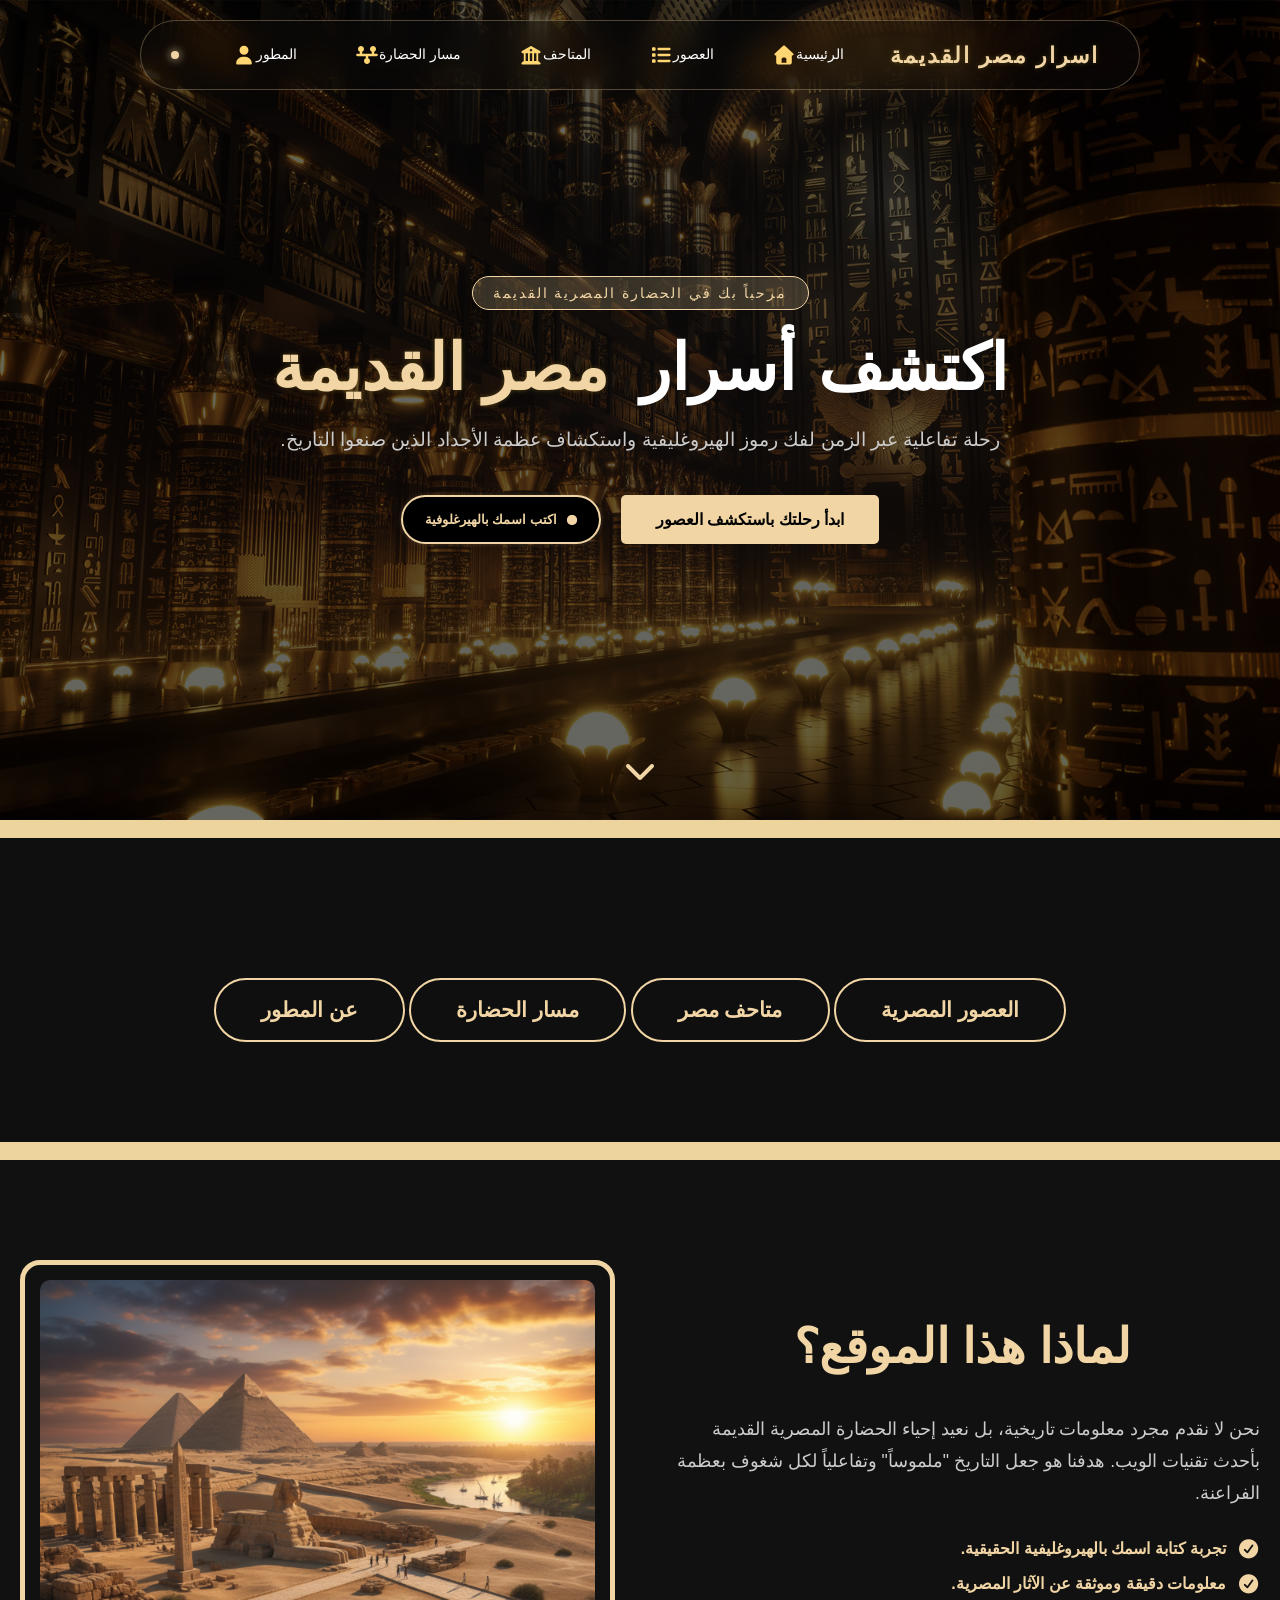
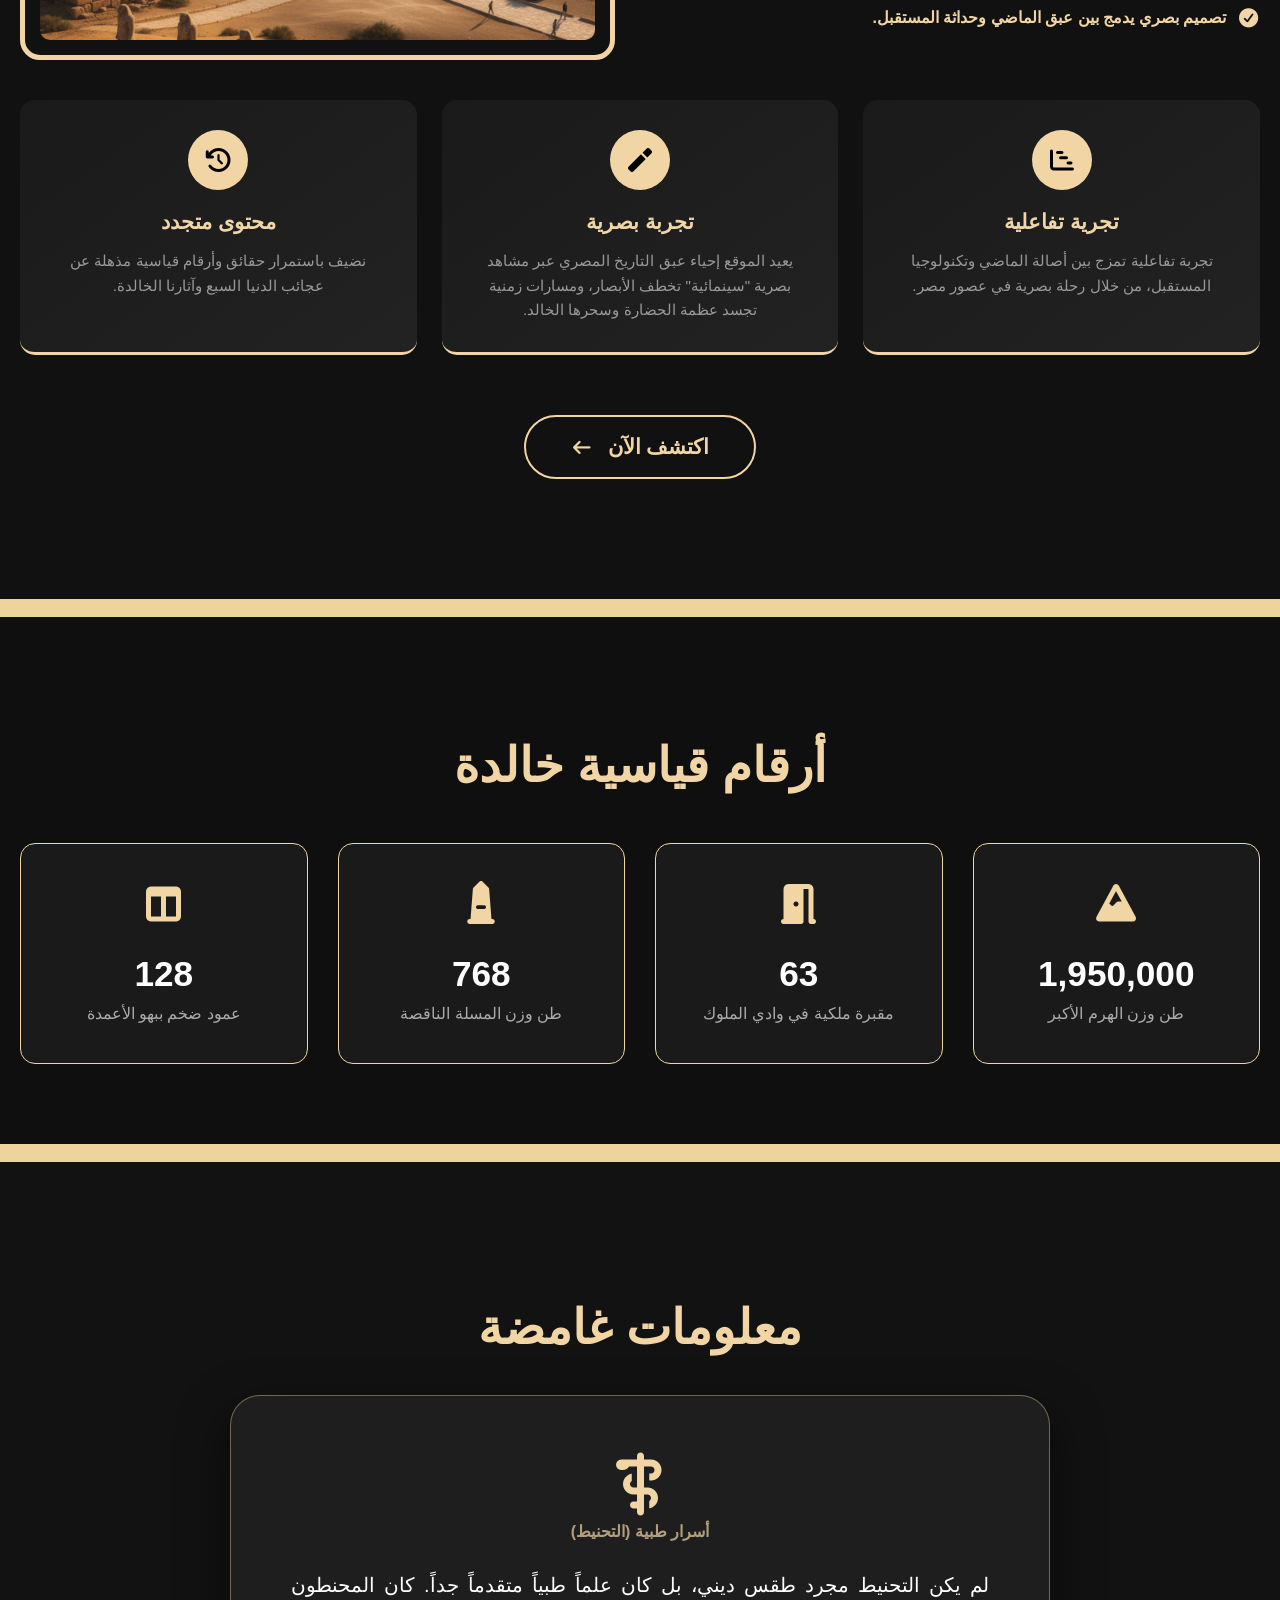
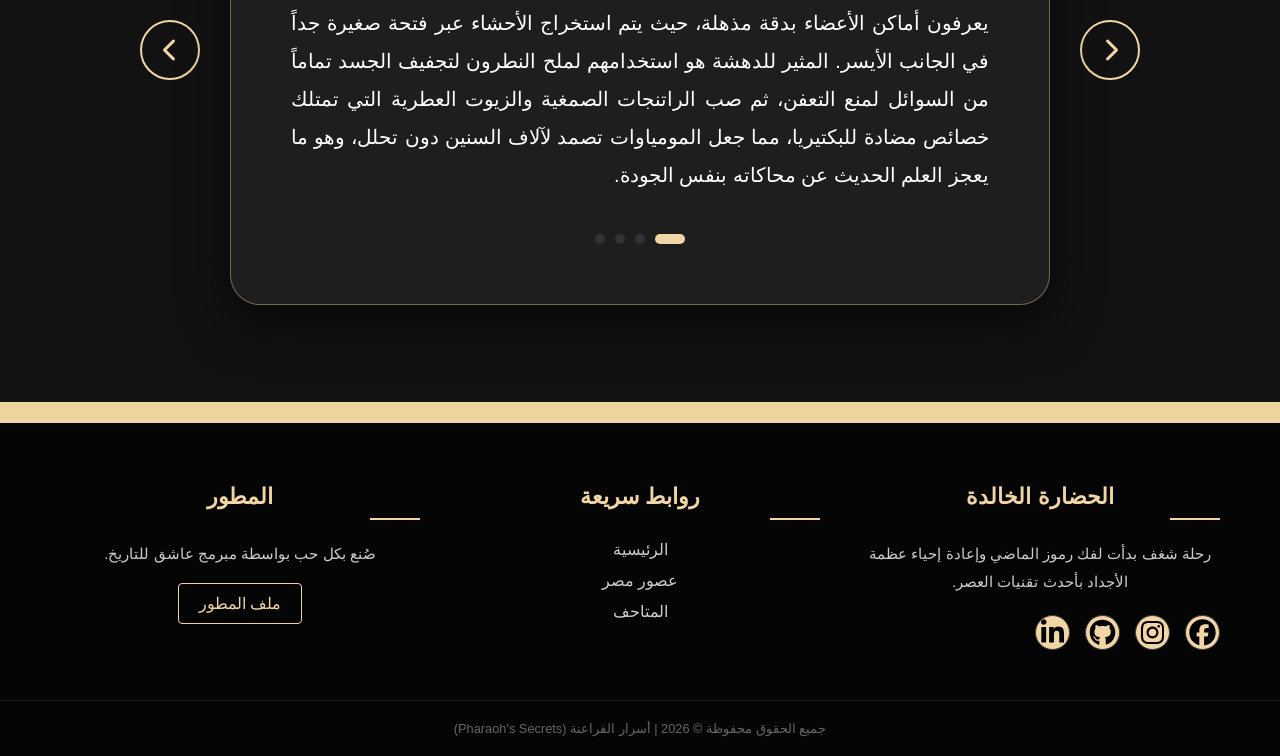
==== index.html @ 1891967b "Rename الرئيسية.html to index.html" ====
<!DOCTYPE html>
<html lang="ar" dir="rtl">

<head>
    <meta charset="UTF-8">
    <meta name="viewport" content="width=device-width, initial-scale=1.0">
    <title>أسرار مصر القديمة - الرئيسية</title>
    <meta property="og:title" content="موقع أسرار مصر القديمة">
    <meta property="og:description" content="رحلة تفاعلية لاستكشاف تاريخ الفراعنة، الملوك، وأسرار اللغة الهيروغليفية.">
    <meta property="og:image" content="https://huzaifawaleed2010-eng.github.io/secrets-of-ancient-egypt/photo/Secrets of Ancient Egypt.png">
    <meta property="og:type" content="website">
    <link rel="icon" type="image/png" href="photo/logo .png">
    <!-- وصف الموقع في نتائج البحث -->
<meta name="description" content="موقع تفاعلي لاستكشاف أسرار مصر القديمة والعصور الفرعونية.">
<!-- الكلمات التي يبحث عنها الناس -->
<meta name="keywords" content="مصر القديمة, فراعنة, تاريخ, آثار, متاحف">
<!-- أيقونة الموقع الصغيرة التي تظهر في التاب -->
<link rel="icon" href="favicon.ico" type="image/x-icon">
    <link rel="stylesheet" href="photo/css/all.min.css">
    <link rel="stylesheet" href="style.css">
    <link rel="stylesheet" href="style2.css">
    <link rel="manifest" href="manifest.json">
</head>

<body>
    <div id="splash-screen">
    <div class="splash-content">
        <h1 class="splash-logo">Secrets Of Ancient Egypt</h1>
        <div class="loader-line"></div>
    </div>
    
</div>
        <nav class="cyber-nav">
            <div class="nav-logo">
                <span class="gold-text">اسرار مصر القديمة</span>
            </div>
            <ul class="nav-links">
                <li><a href="الرئيسية.html" class="nav-item">الرئيسية<img src="icons/house-solid.svg" class="cyber-icon" alt="home"></a></li>
                <li><a href="العصور المصرية.html" class="nav-item">العصور<img src="icons/list-solid-full.svg" class="cyber-icon" alt="list"></a></li>
                <li><a href="متاحف مصر.html" class="nav-item">المتاحف<img src="icons/building-solid.svg" class="cyber-icon" alt="museums"></a></li>
                <li><a href="مسار الحضارة.html" class="nav-item">مسار الحضارة<img src="icons/timeline-solidl.svg" class="cyber-icon" alt="time-line"></a></li>
                <li><a href="عنا.html" class="nav-item">المطور<img src="icons/user-solid.svg" class="cyber-icon" alt="web devoloper"></a></li>
            </ul>
            <div class="nav-status">
                <div class="live-dot"></div>
            </div>
        </nav>

    <!-- <nav class="navbar">
        <div class="logo">أسرار مصر القديمة</div>
        <ul class="nav-links">
            <li><a href="الرئيسية.html" class="nav-links-design">الرئيسية</a></li>
            <li><a href="العصور المصرية.html" class="nav-links-design">العصور المصرية</a></li>
            <li><a href="متاحف مصر.html" class="nav-links-design">متاحف مصر</a></li>
            <li><a href="عنا.html" class="nav-links-design">عن المطور</a></li>
        </ul>
    </nav> -->
    <section class="hero-card">
    <div class="hero-overlay"></div>
    <div class="hero-content">
        <div class="welcome-badge">مرحباً بك في الحضارة المصرية القديمة</div>
        <h1 class="hero-title">اكتشف أسرار <span class="gold-text">مصر القديمة</span></h1>
        <p class="hero-subtitle">
            رحلة تفاعلية عبر الزمن لفك رموز الهيروغليفية واستكشاف عظمة الأجداد الذين صنعوا التاريخ.
        </p>
        <div class="hero-btns">
            <a href="العصور المصرية.html" class="main-btn">ابدأ رحلتك باستكشف العصور</a>
            <a href="الهيروغلوفية.html" class="pharaoh-new-btn">
                <span class="pulse-circle"></span>
                <span class="btn-text">اكتب اسمك بالهيرغلوفية</span>
            </a>
        </div>
        
    </div>
<div class="scroll-down">
    <a href="#about-section">
        <i class="fas fa-chevron-down"></i>
    </a>
</div>
</section>
    <br>
    <section class="achievements-section">
        <div class="cta-container">
            <a href="العصور المصرية.html" class="discover-btn">
                <span>العصور المصرية</span>
            </a>
            <a href="متاحف مصر.html" class="discover-btn">
                <span>متاحف مصر</span>
            </a>
            <a href="مسار الحضارة.html" class="discover-btn">
                <span>مسار الحضارة</span>
            </a>
            <a href="عنا.html" class="discover-btn">
                <span>عن المطور</span>
            </a>
        </div>
        
    </section>
    <br>

<section id="about-section" class="about-section">
    <div class="container flex-about">
        <div class="about-content">
            <h2 class="home-page-title">لماذا هذا الموقع؟</h2>
            <p class="about-text">
                نحن لا نقدم مجرد معلومات تاريخية، بل نعيد إحياء الحضارة المصرية القديمة بأحدث تقنيات الويب. هدفنا هو جعل التاريخ "ملموساً" وتفاعلياً لكل شغوف بعظمة الفراعنة.
            </p>
            
            <ul class="features-list">
                <li><i class="fas fa-check-circle"></i> تجربة كتابة اسمك بالهيروغليفية الحقيقية.</li>
                <li><i class="fas fa-check-circle"></i> معلومات دقيقة وموثقة عن الآثار المصرية.</li>
                <li><i class="fas fa-check-circle"></i> تصميم بصري يدمج بين عبق الماضي وحداثة المستقبل.</li>
            </ul>
        </div>

        <div class="about-image">
            <div class="image-border">
                <img src="photo/gfihl.png" alt="Ancient Egypt Illustration">
            </div>
        </div>
    </div>
    <div class="why-us-grid">
    <div class="why-card">
        <div class="icon-box">
              <i class="fa-solid fa-chart-gantt"></i>
        </div>
        <h3>تجرية تفاعلية</h3>
        <p>تجربة تفاعلية تمزج بين أصالة الماضي وتكنولوجيا المستقبل، من خلال رحلة بصرية في عصور مصر.</p>
    </div>

    <div class="why-card">
        <div class="icon-box">
            <i class="fas fa-magic"></i>
        </div>
        <h3>تجربة بصرية</h3>
        <p>يعيد الموقع إحياء عبق التاريخ المصري عبر مشاهد بصرية "سينمائية" تخطف الأبصار، ومسارات زمنية تجسد عظمة الحضارة وسحرها الخالد.</p>
    </div>

    <div class="why-card">
        <div class="icon-box">
            <i class="fas fa-history"></i>
        </div>
        <h3>محتوى متجدد</h3>
        <p>نضيف باستمرار حقائق وأرقام قياسية مذهلة عن عجائب الدنيا السبع وآثارنا الخالدة.</p>
    </div>
</div>
<div class="cta-container">
    <a href="العصور المصرية.html" class="discover-btn">
        <span>اكتشف الآن</span>
        <i class="fas fa-arrow-left"></i> </a>
</div>

</section>
<br>
    <section class="achievements-section">
    <div class="container">
        <h2 class="home-page-title">أرقام قياسية خالدة</h2>
        
        <div class="achievements-grid">
            <div class="stat-card">
                <i class="fas fa-mountain"></i>
                <h3 class="stat-number">6,000,000</h3>
                <p class="stat-desc">طن وزن الهرم الأكبر</p>
            </div>

            <div class="stat-card">
                <i class="fas fa-door-open"></i>
                <h3 class="stat-number">63</h3>
                <p class="stat-desc">مقبرة ملكية في وادي الملوك</p>
            </div>

            <div class="stat-card">
                <i class="fas fa-monument"></i>
                <h3 class="stat-number">1,200</h3>
                <p class="stat-desc">طن وزن المسلة الناقصة</p>
            </div>

            <div class="stat-card">
                <i class="fas fa-columns"></i>
                <h3 class="stat-number">134</h3>
                <p class="stat-desc">عمود ضخم ببهو الأعمدة</p>
            </div>
        </div>
    </div>
</section>
<br>
<section class="mystery-section">
    <div class="container">
        <h2 class="home-page-title">معلومات غامضة</h2>
        
        <div class="info-carousel">
            <button class="nav-btn prev" onclick="changeSlide(-1)">
        <i class="fas fa-chevron-right"></i>
     </button>
            
            <div class="info-card">
                <div id="info-content" class="fade-in">
                    <div class="info-header">
                        <i id="info-icon" class="fas fa-staff-snake"></i>
                        <h3 id="info-category">طبية</h3>
                    </div>
                    <p id="info-text">
                        جاري تحميل العظمة...
                    </p>
                </div>
                <div class="dots-wrapper" id="dots-wrapper"></div>
            </div>

            <button class="nav-btn next" onclick="changeSlide(1)">
        <i class="fas fa-chevron-left"></i> 
    </button>
        </div>
    </div>
</section>
<br>
<footer class="royal-footer">
    <div class="footer-container">
        <div class="footer-column about">
            <h3 class="gold-title">الحضارة الخالدة</h3>
            <p>رحلة شغف بدأت لفك رموز الماضي وإعادة إحياء عظمة الأجداد بأحدث تقنيات العصر.</p>
            <div class="social-icons">
                <a href="#"><img src="icons/facebook-brands-solid-full.svg" alt="facebook"></a>
                <a href="#"><img src="icons/instagram-brands-solid-full.svg" alt="instegram"></a>
                <a href="#"><img src="icons/github-brands-solid-full.svg" alt="GIT-HUB"></a>
                <a href="#"><img src="icons/linkedin-in-brands-solid-full.svg" alt="linkedIn"></a>
            </div>
        </div>

        <div class="footer-column links">
            <h3 class="gold-title">روابط سريعة</h3>
            <ul>
                <li><a href="الرئيسية.html">الرئيسية</a></li>
                <li><a href="العصور المصرية.html">عصور مصر</a></li>
                <li><a href="متاحف مصر.html">المتاحف</a></li>
            </ul>
        </div>

        <div class="footer-column developer">
            <h3 class="gold-title">المطور</h3>
            <p>صُنع بكل حب بواسطة مبرمج عاشق للتاريخ.</p>
            <a href="عنا.html" class="dev-card-btn">ملف المطور</a>
        </div>
    </div>

    <div class="footer-copyright">
        <p>جميع الحقوق محفوظة &copy; 2026 | أسرار الفراعنة (Pharaoh's Secrets)</p>
    </div>
</footer>  
  <!-- 0000000000000000000000000000000000000 -->

    <script src="file.js"></script>
</body>

</html>
---- style.css ----
/* إعدادات عامة */
* {
    margin: 0;
    padding: 0;
    box-sizing: border-box;
    font-family: 'Segoe UI', Tahoma, Geneva, Verdana, sans-serif;
}

body {
    background-color: #ecd49c;
    color: #333;
    direction: rtl;
}

html, body {
    max-width: 100%;
    overflow-x: hidden; /* يمنع التمرير الجانبي نهائياً */
    margin: 0;
    padding: 0;
}

* {
    box-sizing: border-box; /* يضمن أن الحواف والمسافات لا تزيد من عرض العناصر */
}
/* ---------------- إعدادات الحركات (Keyframes) ---------------- */

/* حركة الظهور من الأسفل */
@keyframes fadeInUp {
    from {
        opacity: 0;
        transform: translateY(40px);
    }

    to {
        opacity: 1;
        transform: translateY(0);
    }
}

/* حركة الطفو المستمرة */
@keyframes float {
    0% {
        transform: translateY(0px);
    }

    50% {
        transform: translateY(-15px);
    }

    100% {
        transform: translateY(0px);
    }
}

/* حركة ظهور البطاقات وتكبيرها */
@keyframes scaleIn {
    from {
        opacity: 0;
        transform: scale(0.9);
    }

    to {
        opacity: 1;
        transform: scale(1);
    }
}

/* ---------------- شريط التنقل ---------------- */
header {
    background-color: #1a1a1a;
    padding: 15px 50px;
    display: flex;
    justify-content: space-between;
    align-items: center;
    box-shadow: 0 2px 10px rgba(0, 0, 0, 0.5);
    /* إضافة ظل خفيف للشريط */
}

header h1 {
    color: #d4af37;
    font-size: 24px;
}

nav ul {
    list-style: none;
    display: flex;
    gap: 20px;
}

nav ul li a {
    color: white;
    text-decoration: none;
    font-size: 16px;
    transition: color 0.3s ease, transform 0.3s ease;
    /* إضافة نعومة للتغير */
    display: inline-block;
}

/* حركة عند تمرير الماوس على الروابط */
nav ul li a:hover {
    color: #d4af37;
    transform: translateY(-3px);
    /* يرتفع الرابط قليلاً */
}

/* ---------------- الصفحة الرئيسية ---------------- */
.hero-section {
    background-image: linear-gradient(rgba(0, 0, 0, 0.6), rgba(0, 0, 0, 0.6)), url('photo/photo-1568322445389-f64ac2515020.jfif');
    background-size: cover;
    background-position: center;
    height: 80vh;
    display: flex;
    justify-content: center;
    align-items: center;
    text-align: center;
}

.hero-section h2 {
    color: #ffffff;
    font-size: 48px;
    text-shadow: 2px 2px 4px rgba(0, 0, 0, 0.5);
    /* تطبيق حركة الظهور هنا */
    animation: fadeInUp 1.5s ease-out;
} 

.center-content {
    text-align: center;
    padding: 50px 20px;
}

.center-content img {
    max-width: 500px;
    border-radius: 10px;
    box-shadow: 0 4px 8px rgba(0, 0, 0, 0.2);
    margin-bottom: 20px;
    /* تطبيق حركة الطفو هنا وتكرارها دائماً (infinite) */
    animation: float 4s ease-in-out infinite;
}

.center-content p {
    font-size: 24px;
    color: #000000;
    font-weight: bold;
    animation: fadeInUp 2s ease-out;
    /* حركة ظهور للنص أيضاً ولكن أبطأ قليلاً */
}

/* ---------------- صفحات العصور (البطاقات) ---------------- */
.era-container {
    padding: 50px;
    padding-top: 120px !important; /* زق المحتوى لتحت عشان يبعد عن الـ Nav */
}

.era-container h2 {
    text-align: center;
    color: #d4af37;
    background-color: #1a1a1a;
    display: inline-block;
    padding: 10px 30px;
    border-radius: 5px;
    margin-bottom: 20px;
    animation: fadeInUp 1s ease-out;
}

.cards-grid {
    display: grid;
    grid-template-columns: repeat(auto-fit, minmax(400px, 1fr));
    gap: 30px;
    margin-top: 30px;
}

.card {
    background: white;
    padding: 10px;
    border-radius: 10px;
    box-shadow: 0 4px 6px rgba(0, 0, 0, 0.1);
    text-align: center;
    /* تجهيز البطاقة لحركة الماوس */
    transition: transform 0.4s ease, box-shadow 0.4s ease;
    /* تطبيق حركة الظهور عند فتح الصفحة */
    animation: scaleIn 0.8s ease-out backwards;
}

/* التأثير عند وضع الماوس على البطاقة */
.card:hover {
    transform: translateY(-10px);
    /* ترتفع البطاقة للأعلى */
    box-shadow: 0 15px 25px rgba(0, 0, 0, 0.24);
    /* يزداد الظل لتوضيح الارتفاع */
}

.card iframe {
    width: 100%;
    height: 400px;
    /* يمكنك تعديل هذا الارتفاع حسب الحاجة */
    border: none;
    border-radius: 5px;
}

/* التحكم في مقاس الصورة/المجسم داخل البطاقة */
.card-media {
    /* يمكنك تغيير هذه الأرقام كما تحب */
    width: 80%;
    /* العرض: سيأخذ 80% من مساحة البطاقة الداخلي */
    height: 300px;
    /* الارتفاع: يمكنك زيادته أو تقليله */

    /* لجعل الصورة في المنتصف */
    display: block;
    margin: 10px auto;

    /* أهم خاصية: تجعل الصورة تحافظ على أبعادها ولا تظهر ممطوطة */
    object-fit: cover;

    border-radius: 8px;
    /* حواف ناعمة للصورة */
    border: 2px solid #d4af37;
    /* إطار ذهبي رقيق حول الصورة */
}

/* تنسيق الكارد العريض في أسفل الصفحة */
.footer-card {
    width: 100%;
    /* عرض الصفحة بالكامل */
    background-color: #1a1a1a;
    /* لون أسود فخم */
    color: #d4af37;
    /* لون ذهبي للنصوص */
    padding: 40px 20px;
    margin-top: 50px;
    /* مسافة عن محتوى الصفحة */
    text-align: center;
    border-top: 3px solid #d4af37;
    /* إطار ذهبي علوي للفخامة */
}

.footer-content h3 {
    margin-bottom: 15px;
    font-size: 28px;
}

.footer-content p {
    color: #ffffff;
    margin-bottom: 10px;
    font-size: 16px;
}

.about-link {
    display: inline-block;
    margin-top: 20px;
    color: #d4af37;
    text-decoration: none;
    border: 1px solid #d4af37;
    padding: 8px 20px;
    border-radius: 5px;
    transition: 0.3s;
}

.about-link:hover {
    background-color: #d4af37;
    color: #1a1a1a;
}


/* 00000000000000000000000000000 */

.main-card {
    background: #f9f9f9;
    /* لون فاتح جداً ومريح */
    margin: 40px auto;
    max-width: 500px;
    border-radius: 15px;
    overflow: hidden;
    /* ليجعل الصور متناسقة مع حواف البلوك */
    box-shadow: 0 4px 10px rgba(0, 0, 0, 0.205);
}

.banner-img {
    width: 100%;
    height: 400px;
    /* ارتفاع ثابت للبانر */
    object-fit: cover;
    /* لضمان عدم تشوه الصور */
}

.text-box {
    padding: 30px;
    text-align: center;
}

/* إضافة أنيماشن خفيف جداً للبلوكات */
.main-card {
    transition: transform 0.3s;
}

.main-card:hover {
    transform: scale(1.01);
    /* حركة بسيطة جداً عند مرور الماوس */
}


/* 00000000000000000000000000000000 */

/* --- Navbar Styling --- */
.navbar {
    display: flex;
    justify-content: space-between;
    align-items: center;
    padding: 20px 50px;
    background-color: #1a1a1a;
    /* أسود فخم */
    border-bottom: 3px solid #d4af37;
    /* إطار ذهبي */
    position: sticky;
    top: 0;
    z-index: 1000;
}

.logo {
    color: #d4af37;
    font-size: 28px;
    font-weight: bold;
    letter-spacing: 2px;
}

.nav-links {
    list-style: none;
    display: flex;
    gap: 40px;
}

.nav-links a {
    color: white;
    text-decoration: none;
    font-size: 14px;
    transition: 0.3s;
    font-weight: 500;
}

.nav-links a:hover {
    color: #d4af37;
}

/* تنسيق بسيط جداً للموبايل */
@media (max-width: 600px) {
    .navbar {
        padding: 15px 20px;
    }

    .nav-links {
        gap: 15px;
    }
}

/* 00000000000000000000000000000000000 */

.why-us h2 {
    font-size: 40px;
    color: #1a1a1a;
    text-align: center;
    position: relative;
    padding-bottom: 20px;
    animation: float 4s ease-in-out infinite;

}

/* خط ذهبي تحت العنوان */
.why-us h2::after {
    content: "";
    display: block;
    width: 100px;
    height: 4px;
    background: #d4af37;
    /* اللون الذهبي */
    margin: 10px auto;
    border-radius: 2px;
}

/* 0000000000000000000000000 */

.support-section {
    padding: 80px 20px;
    /* بدلاً من اللون الأسود السادة، نستخدم تدرجاً غامقاً */
    background: linear-gradient(135deg, #2c2c2c, #1a1a1a);
    text-align: center;
    margin: 50px 20px;
    /* نجعله "بلوك" منفصل بمسافات من الجوانب */
    border-radius: 30px;
    /* زوايا دائرية لتمييزه عن الفوتر */
    border: 1px solid #d4af37;
    /* إطار ذهبي رقيق */
}

/* نجعل النص يبرز أكثر */
.support-section h2 {
    color: #fff;
    /* العنوان باللون الأبيض */
    margin-bottom: 20px;
}

.support-section span {
    color: #d4af37;
    /* تمييز كلمة "رحلتي" بالذهبي */
}

.support-btn {
    padding: 15px 40px;
    background: transparent;
    border: 2px solid #d4af37;
    color: #d4af37;
    font-size: 18px;
    border-radius: 50px;
    transition: 0.4s;
    cursor: pointer;
    box-shadow: 0 0 10px rgba(212, 175, 55, 0.3);
}

.support-btn:hover {
    background: #d4af37;
    color: #1a1a1a;
    box-shadow: 0 0 25px rgba(212, 175, 55, 0.6);
    /* تأثير التوهج */
    transform: scale(1.05);
    /* تكبير بسيط عند التفاعل */
}


/* 0000000000000000000000000000000000000000 */

.welcome-card {
    background: rgba(255, 255, 255, 0.1);
    /* تأثير زجاجي شفاف */
    background-color: #ffffff;
    border: 1px solid rgba(214, 175, 55, 0.3);
    /* إطار ذهبي خفيف جداً */
    padding: 30px;
    border-radius: 20px;
    width: 90%;
    max-width: 800px;
    text-align: center;
    color: white;
    box-shadow: 0 15px 35px rgba(0, 0, 0, 0.5);
    margin: 20px auto;
    /* لتكون في المنتصف */
    animation: fadeInUp 1.5s ease;
    /* حركة ظهور من الأسفل */
    animation: float 4s ease-in-out infinite;

}

.welcome-tag {
    background: #d4af37;
    color: #1a1a1a;
    padding: 10px 25px;
    border-radius: 50px;
    font-size: 18px;
    font-weight: bold;
    text-transform: uppercase;
}

.welcome-card h1 {
    margin: 20px 0 10px;
    color: #000000;
    font-size: 32px;
}

.welcome-card p {
    font-size: 16px;
    line-height: 1.6;
    color: #000000;
}

.card-icons {
    margin-top: 20px;
    font-size: 24px;
    display: flex;
    justify-content: center;
    gap: 20px;
}

/* حركة الظهور الناعمة */
@keyframes fadeInUp {
    from {
        opacity: 0;
        transform: translateY(30px);
    }

    to {
        opacity: 1;
        transform: translateY(0);
    }
}

/* 000000000000000000000000 */

.royal-highlight {
    font-family: 'Amiri', serif;
    /* التأكد من استخدام خط فخم */
    text-align: center;
    background: rgba(26, 26, 26, 0.6);
    /* خلفية داكنة خفيفة لتمييز النص */
    padding: 40px 20px;
    margin: 50px auto;
    max-width: 850px;
    border-radius: 20px;
    /* الإطار من التصميم الأول */
    border-left: 4px solid #d4af37;
    border-right: 4px solid #d4af37;
    box-shadow: 0 10px 30px rgba(0, 0, 0, 0.3);
    position: relative;
    animation: float 4s ease-in-out infinite;

}

.royal-highlight p {
    color: #ffffff;
    font-size: 26px;
    line-height: 1.8;
    margin: 0;
}

/* تلوين الكلمات المهمة من التصميم الثالث */
.gold-text {
    color: #d4af37;
    font-weight: bold;
    text-shadow: 0 0 5px rgba(212, 175, 55, 0.3);
}

/* إضافة لمسة ديكور علوية بسيطة */
.royal-highlight::before {
    content: "☥";
    /* رمز مفتاح الحياة */
    color: rgba(212, 175, 55, 0.4);
    font-size: 30px;
    position: absolute;
    top: -20px;
    left: 50%;
    transform: translateX(-50%);
    background: #1a1a1a;
    padding: 0 15px;
}



/* 111111111111111111111111111111111111 */

.era-bannar {
    display: flex;
    justify-content: center; /* توسيط أفقي */
    align-items: center;     /* توسيط رأسي */
    height: 100vh;           /* ارتفاع الشاشة بالكامل */
}

.animated-title {
    font-size: 3rem;
    color: #000000;          /* اللون الذهبي المميز */
    text-align: center;
    
    /* ربط الأنيميشن */
    animation: fadeInScale 2s ease-out forwards;
}

/* تفاصيل الأنيميشن */
@keyframes fadeInScale {
    0% {
        opacity: 0;
        transform: scale(0.5); /* يبدأ صغير جداً */
    }
    100% {
        opacity: 1;
        transform: scale(1);   /* يستقر بحجمه الطبيعي */
    }
}


/* test */


.era-card {
    background: #1a1a1a;
    border: 1px solid #d4af37;
    border-radius: 15px;
    overflow: hidden;
    display: flex;
    flex-direction: column; /* يرتب العناصر فوق بعضها (صورة ثم نص ثم زر) */
    align-items: center;    /* توسيط العناصر أفقياً */
    padding-bottom: 20px;   /* مسافة أسفل الزر */
    transition: 0.3s;
}

.era-card img {
    width: 100%;
    height: 400px;
    object-fit: cover;
}

.era-card h3 {
    color: #d4af37;
    margin: 15px 0 10px;
}

.era-card p {
    color: #ccc;
    padding: 0 15px;       /* مسافة على الجوانب عشان الكلام ما يلزقش في الحواف */
    text-align: center;
    font-size: 0.95rem;
    line-height: 1.6;
    flex-grow: 1;          /* يضمن أن الكلام يأخذ المساحة المتاحة بالتساوي */
}

.btn-more {
    display: inline-block;
    padding: 10px 20px;
    margin-top: 15px;
    background-color: #d4af37; /* اللون الذهبي */
    color: #1a1a1a;
    text-decoration: none;
    border-radius: 5px;
    font-weight: bold;
    
    /* إضافة الأنيميشن هنا */
    animation: pulse-gold 2s infinite; 
}

/* تعريف شكل الوميض */
@keyframes pulse-gold {
    0% {
        box-shadow: 0 0 0 0 rgba(212, 175, 55, 0.7);
    }
    70% {
        box-shadow: 0 0 0 10px rgba(212, 175, 55, 0); /* الوميض بيتسع ويختفي */
    }
    100% {
        box-shadow: 0 0 0 0 rgba(212, 175, 55, 0);
    }
}
.btn-more:hover {
    animation: none; /* يوقف الوميض */
    background-color: #fff; /* يغير اللون لابيض مثلاً */
    transform: scale(1.05); /* تكبير بسيط */
}


/* new test */
/* الحالة الطبيعية للكارد */
.era-card {
    background: #1a1a1a;
    border: 1px solid #333; /* حدود هادئة في البداية */
    border-radius: 15px;
    overflow: hidden;
    transition: all 0.4s ease; /* سرعة الحركة لتكون ناعمة */
    cursor: pointer;
}

/* حركة الوقوف على الكارد (Hover) */
.era-card:hover {
    transform: translateY(-15px); /* يرفع الكارد للأعلى */
    border-color: #d4af37;        /* يغير لون الحدود للذهبي */
    box-shadow: 0 10px 30px rgba(212, 175, 55, 0.3); /* ظل ذهبي ناعم */
}

/* حركة إضافية للصورة داخل الكارد عند الوقوف عليه */
.era-card:hover img {
    transform: scale(1.1); /* زووم بسيط للصورة */
    filter: brightness(1.1); /* زيادة إضاءة الصورة قليلاً */
}

.era-card img {
    transition: transform 0.5s ease; /* نعومة حركة الصورة */
    width: 100%;
    height: 400px;
    object-fit: cover;
}

.video-teket {
        background: #1a1a1a;
    border: 1px solid #333; /* حدود هادئة في البداية */
    border-radius: 15px;
    overflow: hidden;
    transition: all 0.4s ease; /* سرعة الحركة لتكون ناعمة */
    cursor: pointer;
}

.video-teket:hover {
    transform: translateY(-15px); /* يرفع الكارد للأعلى */
    border-color: #d4af37;        /* يغير لون الحدود للذهبي */
    box-shadow: 0 10px 30px rgba(212, 175, 55, 0.3); /* ظل ذهبي ناعم */
}

.video-a:hover video {
    transform: scale(1.1); /* زووم بسيط للفيديو */
    filter: brightness(1.1); /* زيادة إضاءة الفيديو قليلاً */
}

.video-a video {
    transition: transform 0.5s ease; /* نعومة حركة الفيديو */
    width: 100%;
    height: 400px;
    object-fit: cover;
}

.video-container {
    width: 100%;
    height: 400px; /* نفس ارتفاع الصور اللي عملناه قبل كدة */
    overflow: hidden;
    background: #000;
}

.video-container video {
    width: 100%;
    height: 400; /* ممكن نعدل الارتفاع حسب الحاجة */
    object-fit: cover; /* عشان الفيديو يملا المساحة بالظبط زي الصورة */
}

/* تأثير إضافي لكارد الفيديو */
.video-card:hover {
    border-color: #ff4500; /* ممكن نغير لون الوميض هنا للبرتقالي عشان يرمز للفيديو */
    box-shadow: 0 10px 30px rgba(255, 69, 0, 0.3);
}

.chat-icon {
    position: fixed;
    bottom: 30px;
    right:  30px; /* عكس زرار الرجوع */
    width: 60px;
    height: 60px;
    background: #d4af37;
    border-radius: 50%;
    display: flex;
    justify-content: center;
    align-items: center;
    cursor: pointer;
    box-shadow: 0 5px 15px rgba(0,0,0,0.3);
    z-index: 1000;
    transition: 0.3s;
}

.chat-icon:hover {
    transform: scale(1.1);
}

.tooltip {
    position: absolute;
    top: -40px;
    background: #1a1a1a;
    color: #fff;
    padding: 5px 10px;
    border-radius: 5px;
    font-size: 12px;
    display: none;
}

.chat-icon:hover .tooltip {
    display: block;
}

/* إعدادات الصفحة الأساسية */
.cyber-page {
    margin: 0;
    padding: 0;
    background-color: #080808; /* أسود فحم */
    font-family: 'Segoe UI', Tahoma, Geneva, Verdana, sans-serif;
    color: #fff;
    display: flex;
    align-items: center;
    justify-content: center;
    min-height: 78vh;
    overflow-x: hidden;
}

.developer-container {
    display: flex;
    flex-direction: row-reverse; /* الصورة يمين والكلام شمال */
    align-items: center;
    gap: 60px;
    max-width: 1000px;
    padding: 40px;
    flex-wrap: wrap; /* عشان الموبايل */
}

/* ستايل الصورة والـ Glow */
.dev-image-side {
    position: relative;
    flex: 1;
    min-width: 300px;
}

.image-wrapper {
    position: relative;
    width: 300px;
    height: 400px;
    margin: 0 auto;
    z-index: 2;
}

.image-wrapper img {
    width: 100%;
    height: 100%;
    object-fit: cover;
    border-radius: 20px;
    border: 1px solid rgba(241, 213, 165, 0.3);
}

.glow-effect {
    position: absolute;
    top: 50%;
    left: 50%;
    transform: translate(-50%, -50%);
    width: 110%;
    height: 110%;
    background: radial-gradient(circle, rgba(241, 213, 165, 0.2) 0%, transparent 70%);
    z-index: -1;
    filter: blur(20px);
}

/* ستايل المعلومات */
.dev-info-side {
    flex: 1.5;
    min-width: 300px;
}

.badge {
    background: rgba(241, 213, 165, 0.1);
    color: #f1d5a5;
    padding: 5px 15px;
    border-radius: 50px;
    font-size: 0.8rem;
    border: 1px solid #f1d5a5;
}

.main-name {
    font-size: 3.5rem;
    margin: 20px 0;
}

.gold-gradient {
    color: #f1d5a5;
    background: linear-gradient(to bottom, #f1d5a5, #8a6e3d);
    -webkit-background-clip: text;
    background-clip: text;
    -webkit-text-fill-color: transparent;
}

.description {
    color: #aaa;
    line-height: 1.8;
    font-size: 1.1rem;
    margin-bottom: 30px;
}

/* المربعات الصغيرة (Stats) */
.stats-row {
    display: flex;
    gap: 30px;
    margin-bottom: 40px;
}

.stat-box {
    display: flex;
    flex-direction: column;
}

.stat-box .number {
    font-size: 1.8rem;
    font-weight: bold;
    color: #f1d5a5;
}

.stat-box .label {
    color: #666;
    font-size: 0.9rem;
}

/* الأزرار والأكشن */
.actions {
    display: flex;
    align-items: center;
    gap: 30px;
}

.btn-primary {
    background: #f1d5a5;
    color: #000;
    padding: 12px 30px;
    border-radius: 10px;
    text-decoration: none;
    font-weight: bold;
    transition: 0.3s;
}

.btn-primary:hover {
    transform: translateY(-5px);
    box-shadow: 0 10px 20px rgba(241, 213, 165, 0.2);
}

.social-links {
    display: flex;
    gap: 20px;
    margin-top: 10px;
}

.social-links a {
    color: #f1d5a5;
    font-size: 1.5rem;
    transition: 0.3s;
}

.social-links a:hover {
    color: #fff;
    transform: scale(1.2);
}

/* استجابة الموبايل */
@media (max-width: 768px) {
    .developer-container { text-align: center; justify-content: center; }
    .stats-row { justify-content: center; }
    .actions { flex-direction: column; }
    .main-name { font-size: 2.5rem; }
}

/* 1. تأثير الـ LED الذهبي حول إطار الصورة */
.profile-frame {
    position: relative;
    border: 2px solid #f1d5a5;
    box-shadow: 0 0 15px rgba(241, 213, 165, 0.3); /* نور خفيف ثابت */
    animation: gold-pulse 3s infinite alternate; /* أنيميشن النبض */
}

@keyframes gold-pulse {
    0% {
        box-shadow: 0 0 10px rgba(241, 213, 165, 0.2);
        border-color: #8a6e3d;
    }
    100% {
        box-shadow: 0 0 30px rgba(241, 213, 165, 0.6), 0 0 10px #f1d5a5;
        border-color: #f1d5a5;
    }
}

/* 2. أنيميشن ظهور الكلام بنعومة من تحت لفوق */
.dev-info-side {
    animation: fadeInUp 1s ease-out forwards;
}

@keyframes fadeInUp {
    from {
        opacity: 0;
        transform: translateY(30px);
    }
    to {
        opacity: 1;
        transform: translateY(0);
    }
}

/* 3. تأثير "اللمعة" الذهبية اللي بتعدي على النص (Shine Effect) */
.gold-gradient {
    position: relative;
    display: inline-block;
    background: linear-gradient(90deg, #f1d5a5, #fff, #f1d5a5);
    background-size: 200%;
    -webkit-background-clip: text;
    background-clip: text;
    -webkit-text-fill-color: transparent;
    animation: shine 4s linear infinite;
}

@keyframes shine {
    to {
        background-position: 200% center;
    }
}

/* 4. أنيميشن للأيقونات لما تقف عليها بالماوس */
.pill:hover {
    box-shadow: 0 0 20px #f1d5a5;
    transform: scale(1.1) translateY(-5px) !important;
}

.image-wrapper {
    position: relative;
    width: 300px; /* صغرنا العرض شوية عشان الليد يبان براها */
    height: 400px;
    margin: 0 auto;
    display: flex;
    align-items: center;
    justify-content: center;
}

.image-wrapper img {
    width: 100%;
    height: 100%;
    object-fit: cover;
    border-radius: 20px;
    border: 1px solid #f1d5a5; /* برواز دهبي صريح */
    position: relative;
    z-index: 5; /* الصورة فوق خالص */
}
.image-wrapper {
    border: 2px solid #f1d5a5;
    padding: 15px;
    border-radius: 20px;
    position: relative;
    transition: transform 0.5s ease;
}

.image-wrapper:hover {
    transform: rotate(-2deg) scale(1.05);
}

.image-wrapper img {
    max-width: 100%;
    border-radius: 10px;
    display: block;
}


/* الليد (الوهج الذهبي) */
/* الليد الذهبي الثابت (بعد نبضة واحدة) */
.glow-effect {
    position: absolute;
    top: 50%;
    left: 50%;
    transform: translate(-50%, -50%);
    width: 150%; /* أكبر من الصورة قليلاً ليظهر من الجوانب */
    height: 165%;
    background: radial-gradient(circle, #f1d5a5cc 0%, transparent 70%); /* لون ذهبي مركز */
    z-index: 1; /* خلف الصورة */
    filter: blur(25px); /* هالة ناعمة وقوية */
    border-radius: 30px;
    
    /* الأنيميشن السحري: يشتغل مرة واحدة ويقف على الحالة الأخيرة */
    opacity: 0; /* يبدأ مخفي */
    animation: led-fade-in 1.5s ease-out forwards; 
}

/* أنيميشن الظهور التدريجي (مرة واحدة) */
@keyframes led-fade-in {
    from {
        opacity: 0;
        filter: blur(15px);
        transform: translate(-50%, -50%) scale(0.9);
    }
    to {
        opacity: 1; /* يثبت منور */
        filter: blur(25px);
        transform: translate(-50%, -50%) scale(1);
    }
}

/* حاوية الزرار عشان نضمن إنه في النص تحت */
.back-to-home-wrapper {
    width: 100%;
    display: flex;
    justify-content: center;
    padding: 50px 0;
    margin-top: 30px;
}

.cyber-btn {
    position: relative;
    padding: 15px 35px;
    background: transparent;
    color: #f1d5a5;
    text-decoration: none;
    font-weight: bold;
    border: 1px solid #f1d5a5;
    border-radius: 50px;
    display: flex;
    align-items: center;
    gap: 15px;
    overflow: hidden;
    transition: all 0.4s ease;
    font-size: 1.1rem;
    box-shadow: 0 0 10px rgba(241, 213, 165, 0.1);
}

/* الأيقونة وحركتها */
.cyber-btn i {
    font-size: 1.2rem;
    transition: 0.4s;
}

/* تأثير الـ Hover (لما الماوس يجي عليه) */
.cyber-btn:hover {
    color: #000;
    background: #f1d5a5;
    transform: translateY(-5px);
    box-shadow: 0 10px 30px rgba(241, 213, 165, 0.4);
}

.cyber-btn:hover i {
    transform: scale(1.2) rotate(-10deg);
}

/* أنيميشن اللمعة اللي بتجري على الزرار (Shine) */
.cyber-btn::before {
    content: '';
    position: absolute;
    top: 0;
    left: -100%;
    width: 100%;
    height: 100%;
    background: linear-gradient(90deg, transparent, rgba(255,255,255,0.2), transparent);
    transition: 0.5s;
}

.cyber-btn:hover::before {
    left: 100%;
}

/* ليد (Glow) خفيف تحت الزرار */
.btn-glow {
    position: absolute;
    width: 100%;
    height: 100%;
    background: #f1d5a5;
    filter: blur(20px);
    opacity: 0;
    transition: 0.4s;
    z-index: -1;
}

.cyber-btn:hover .btn-glow {
    opacity: 0.3;
}

.cyber-page-home-btn {
    margin: 0;
    padding: 0;
    background-color: #080808; /* أسود فحم */
    font-family: 'Segoe UI', Tahoma, Geneva, Verdana, sans-serif;
    color: #fff;
    display: flex;
    align-items: center;
    justify-content: center;
    min-height: 10vh;
    overflow-x: hidden;
}

/* حاوية الزر لضمان التوسط */
.view-more-container {
    display: flex;
    justify-content: center;
    align-items: center;
    padding: 60px 0; /* مسافة من الأعلى والأسفل */
    width: 100%;
}

/* تصميم الزر (الحالة العادية: أسود) */
.view-more-btn {
    position: relative;
    background: #3d3d3d; /* خلفية سوداء */
    color: #f1d5a5;      /* نص ذهبي */
    border: 1px solid #242322; /* برواز ذهبي */
    padding: 15px 45px;
    font-size: 1.1rem;
    font-weight: 600;
    border-radius: 50px;
    cursor: pointer;
    overflow: hidden;
    transition: all 0.4s ease-in-out;
    display: flex;
    align-items: center;
    gap: 12px;
    box-shadow: 0 5px 15px rgba(0, 0, 0, 0.3);
}

/* تأثير السهم */
.view-more-btn i {
    transition: transform 0.3s;
}

/* تأثير عند الوقوف بالماوس (يقلب أصفر/ذهبي) */
.view-more-btn:hover {
    background: #161616; /* الخلفية تقلب ذهبي */
    color: #f1d5a5;      /* النص يقلب أسود */
    box-shadow: 0 0 30px rgba(241, 213, 165, 0.5); /* توهج ذهبي */
    transform: translateY(-5px);
}

.view-more-btn:hover i {
    transform: translateY(4px); /* السهم يتحرك لتحت */
}

/* تنسيق الأيقونات الجديدة */
.cyber-icon {
    width: 24px;       /* حجم مناسب للأيقونة */
    height: 24px;
    object-fit: contain;
    vertical-align: middle; /* عشان تيجي في نص السطر مع الكلام */
    margin-left: 8px;      /* مسافة بينها وبين الكلام (لأن الموقع RTL) */
    transition: transform 0.3s ease;
}

/* تأثير عند الوقوف بالماوس على الزرار */
.view-more-btn:hover .cyber-icon {
    transform: scale(1.2); /* الأيقونة تكبر شوية لما تقف عليها */
}
.cyber-icon {
    filter: invert(85%) sepia(20%) saturate(1000%) hue-rotate(350deg);
}
/* تنسيق الأيقونة الذهبية في الحالة العادية (زي الصورة 1) */
.gold-svg {
    width: 35px; /* حجم مناسب للأيقونة */
    height: 35px;
    border-radius: 50%; /* عشان نخلي الخلفية دايرة */
    background-color: transparent; /* خلفية شفافة في البداية */
    border: 1px solid rgba(241, 213, 165, 0.3); /* إطار ذهبي خفيف جداً (اختياري) */
    
    /* أنيميشن ناعم جداً عند الـ Hover */
    transition: all 0.4s ease;
    
    /* عشان نضمن إن الأيقونة نفسها لونها ذهبي أصلاً */
    /* لو الصورة أسود، استخدم الفلتر ده عشان تخليها ذهبي: */
    /* filter: sepia(1) saturate(5) hue-rotate(10deg); */
}

/* التأثير السحري عند الوقوف بالماوس (Hover) (زي الصورة 2) */
.social-link:hover .gold-svg {
    transform: translateY(-5px); /* تطلع لفوق شوية */
    
    /* 1. نخلي خلفية الدايرة بيضاء/ذهبي فاتح */
    background-color: #f1d5a5; /* نفس درجة اللون الذهبي بتاعك */
    
    /* 2. السحر هنا: نقلب لون علامة الشركة (الحرف) للأسود */
    filter: invert(100%); 
    
    /* 3. إضافة توهج (Glow) حول الدايرة */
    box-shadow: 0 0 15px rgba(241, 213, 165, 0.6); 
}
/* حاوية الأيقونات */
.social-icons-container {
    display: flex;
    gap: 20px;
    justify-content: center;
    padding: 20px;
}

/* تنسيق الأيقونة السوشيال (SVG) */
.social-svg {
    width: 30px;
    height: 30px;
    filter: invert(100%) brightness(100%); /* عشان تبقى بيضاء */
    transition: all 0.4s cubic-bezier(0.175, 0.885, 0.32, 1.275);
}

/* الأنيميشن لما تقف عليها بالماوس */
.social-link:hover .social-svg {
    transform: translateY(-10px) scale(1.2); /* تطلع لفوق وتكبر */
    filter: invert(100%) brightness(150%) drop-shadow(0 0 10px #f1d5a5); /* توهج ذهبي خفيف حول الأبيض */
}

/* أنيميشن الدوران البسيط (اختياري) */
.social-link:active .social-svg {
    transform: rotate(360deg) scale(0.9); /* تلف لما تضغط عليها */
}
/* الزرار بالكامل */
.pharaoh-new-btn {
    display: inline-flex;
    align-items: center;
    justify-content: center;
    gap: 10px;
    padding: 10px 22px;
    background-color: #000000;
    color: #f1d5a5 !important; /* نضمن اللون الذهبي */
    text-decoration: none !important;
    font-family: 'Arial', sans-serif;
    font-weight: 900;
    font-size: 13px;
    border: 2px solid #f1d5a5;
    border-radius: 30px;
    position: relative;
    transition: all 0.3s ease-in-out;
    box-shadow: 0 0 5px rgba(241, 213, 165, 0.2);
    z-index: 999; /* عشان يظهر فوق أي حاجة */
}

/* الدائرة النابضة */
.pulse-circle {
    width: 10px;
    height: 10px;
    background-color: #f1d5a5;
    border-radius: 50%;
    position: relative;
}

/* تأثير النبض المحيط بالدائرة */
.pulse-circle::after {
    content: '';
    position: absolute;
    width: 100%;
    height: 100%;
    top: 0;
    left: 0;
    background-color: #f1d5a5;
    border-radius: 50%;
    z-index: -1;
    animation: pharaoh-pulse-animation 1.8s infinite ease-out;
}

@keyframes pharaoh-pulse-animation {
    0% {
        transform: scale(1);
        opacity: 1;
    }
    100% {
        transform: scale(3.5);
        opacity: 0;
    }
}

/* تأثير الـ Hover */
.pharaoh-new-btn:hover {
    background-color: #f1d5a5;
    color: #000000 !important;
    box-shadow: 0 0 20px rgba(241, 213, 165, 0.8);
    transform: translateY(-2px);
}
/* تصميم الشاشة الكاملة */
#splash-screen {
    position: fixed;
    top: 0;
    left: 0;
    width: 100%;
    height: 100vh;
    background-color: #050505;
    display: flex;
    justify-content: center;
    align-items: center;
    z-index: 10000; /* أعلى حاجة في الموقع */
    transition: opacity 0.8s ease, visibility 0.8s;
}

/* اللوجو وتأثير الظهور */
.splash-logo {
    color: #f1d5a5;
    font-size: 3rem;
    letter-spacing: 10px;
    animation: fadePulse 2s infinite alternate;
}

.splash-logo span {
    color: #fff;
}

/* خط التحميل اللي تحت الكلمة */
.loader-line {
    width: 100%;
    height: 2px;
    background: linear-gradient(to right, transparent, #f1d5a5, transparent);
    margin-top: 10px;
    position: relative;
    overflow: hidden;
}

.loader-line::after {
    content: '';
    position: absolute;
    left: -100%;
    width: 100%;
    height: 100%;
    background: #fff;
    animation: loading 1.5s infinite;
}

@keyframes fadePulse {
    from { opacity: 0.3; transform: scale(0.95); }
    to { opacity: 1; transform: scale(1); }
}

@keyframes loading {
    100% { left: 100%; }
}

/* كلاس الإخفاء اللي هنضيفه بالـ JS */
.hide-splash {
    opacity: 0;
    visibility: hidden;
}
/* في الشاشات الكبيرة (الكمبيوتر) الاختيارات موجودة */
.nav-links {
    display: flex; 
}

/* ---------------------------------- */
/* السحر كله هنا: الموبايل (أقل من 768px) */
/* ---------------------------------- */
@media screen and (max-width: 768px) {
    
    .nav-links {
        display: none !important; /* اختفاء نهائي وقطعي */
    }

    /* لما نضغط على الهامبرجر والـ JS يضيف كلاس active، تظهر القائمة */
    .nav-links.active {
        display: flex !important; 
        position: fixed;
        top: 0;
        right: 0;
        width: 100%;
        height: 100vh;
        background: rgba(0, 0, 0, 0.95); /* خلفية سودة تغطي الشاشة */
        flex-direction: column;
        justify-content: center;
        align-items: center;
        z-index: 5000;
    }

    /* نكبر الخط شوية في الموبايل عشان يبقى واضح */
    .nav-links li {
        margin: 20px 0;
    }
    
    .nav-links li a {
        font-size: 24px;
    }
}
---- style2.css ----
.back-floating-btn {
    position: left;
    top: 100px; /* تحت الناف بار الثابت بتاعك */
    right: 20px;
    background-color: rgba(212, 175, 55, 0.1); /* ذهبي شفاف جداً */
    border: 1px solid #d4af37;
    color: #d4af37;
    padding: 10px 15px;
    text-decoration: none;
    border-radius: 50px; /* خليه بيضاوي أو دائري */
    display: flex;
    align-items: center;
    gap: 10px;
    transition: all 0.4s ease;
    z-index: 1001; /* أعلى من الناف بار والكروت */
    backdrop-filter: blur(5px); /* تأثير زجاجي للملفات الحديثة */
}

/* الأيقونة فقط هي اللي تظهر في الأول */
.back-floatingg-btn .text {
    display: none; 
    font-size: 14px;
}

/* لما المستخدم يقرب الماوس، الزرار يوسع ويظهر الكلام */
.back-floatingg-btn:hover {
    background-color: #d4af37;
    color: #1a1a1a;
    padding: 10px 25px;
}

.back-floatingg-btn:hover .text {
    display: inline;
}

.back-floatingg-btn .arrow {
    font-size: 20px;
    font-weight: bold;
}

.back-floating-btn:hover .arrow {
    transform: translateX(5px); /* السهم بيتحرك لليمين كأنه بيزقك ترجع */
}

.arrow {
    display: inline-block;
    transition: transform 0.3s ease;
    font-size: 22px;
}


/* الحاوية الكبيرة */
.museum-container {
    display: grid;
    grid-template-columns: repeat(auto-fit, minmax(400px, 1fr));
    gap: 25px;
    padding: 40px;
    background-color: #f1d5a5; /* لون الخلفية اللي انت مختاره */
}

/* الكارد نفسه */
.artifact-card {
    background: #fff;
    border-radius: 15px;
    box-shadow: 0 10px 20px rgba(0,0,0,0.1);
    overflow: hidden; /* عشان الصورة ما تخرجش بره الحواف المنحنية */
    display: flex;
    flex-direction: column;
    transition: transform 0.3s ease;
}

.artifact-card:hover {
    transform: translateY(-10px); /* حركة شياكة لما تقف عليه */
}

/* الصندوق اللي جواه الصورة - هو ده اللي بيحكم المقاس */
.artifact-image-box {
    width: 100%;
    height: 400px; /* ثبت الرقم ده.. ده اللي هيخلي كل الصور مقاس واحد */
    overflow: hidden;
    background-color: #eee; /* لون خلفية خفيف لو الصورة حملت متأخر */
}

/* الصورة نفسها جوه الصندوق */
.artifact-image-box img {
    width: 100% !important;
    height: 100% !important;
    object-fit: cover; /* السحر هنا: بيملا المربع ويقص الزيادات بانتظام */
    object-position: center; /* بيخلي نص الصورة هو اللي باين */
}

/* النصوص تحت الصورة */
.artifact-info {
    padding: 20px;
    text-align: center;
}

.artifact-info h3 {
    margin: 0 0 10px 0;
    color: #000000; 
    font-size: 1.2rem;
}

.artifact-info p {
    font-size: 0.9rem;
    color: #333333;
    line-height: 1.6;
}

/* الخلفية الأساسية */
.dev-profile-section {
    background: #1a1a1a; /* أسود هادي */
    min-height: 550px;
    display: flex;
    align-items: center;
    justify-content: center;
    font-family: 'Segoe UI', sans-serif;
    color: #fff;
    padding: 20px;
}

/* الحاوية */
.dev-container {
    display: flex;
    flex-direction: row-reverse; /* الصورة يمين والكلام شمال */
    background: #252525;
    max-width: 900px;
    border-radius: 20px;
    overflow: hidden;
    box-shadow: 0 20px 40px rgba(0,0,0,0.5);
}

/* صندوق الصورة */
.dev-avatar-box {
    flex: 1;
    background: #f1d5a5; /* اللون البيج بتاعك عشان نربط التصميم */
}

.dev-avatar-box img {
    width: 100%;
    height: 100%;
    object-fit: cover;
    filter: grayscale(30%); /* لمشة درامية */
}

/* صندوق المعلومات */
.dev-bio-card {
    flex: 1.5;
    padding: 50px;
}

.dev-tag {
    background: #f1d5a5;
    color: #1a1a1a;
    padding: 5px 15px;
    border-radius: 50px;
    font-size: 0.8rem;
    font-weight: bold;
}

.dev-name {
    margin: 20px 0;
    font-size: 2.5rem;
    color: #f1d5a5;
}

.dev-description {
    line-height: 1.8;
    color: #ccc;
    margin-bottom: 30px;
}

/* المهارات */
.dev-skills-row {
    display: flex;
    gap: 10px;
    margin-bottom: 30px;
}

.skill-chip {
    border: 1px solid #444;
    padding: 5px 12px;
    border-radius: 5px;
    font-size: 0.85rem;
}

/* الموبايل */
@media (max-width: 768px) {
    .dev-container {
        flex-direction: column;
        text-align: center;
    }
    .dev-skills-row {
        justify-content: center;
    }
}

.link-gold {
    display: inline-block;
    padding: 12px 25px;
    border: 1px solid #f1d5a5;
    color: #f1d5a5;
    text-decoration: none;
    border-radius: 8px;
    font-weight: bold;
    transition: all 0.4s ease;
    background: transparent;
}

.link-gold:hover {
    background: #f1d5a5;
    color: #1a1a1a;
    box-shadow: 0 0 15px rgba(241, 213, 165, 0.4);
}


/* الكلاس ده هيخفي الكروت اللي لسه مجاش دورها */
.hidden-card {
    display: none !important;
}

/* تنسيق زرار "عرض المزيد" */
.load-more-btn {
    display: block;
    margin: 20px auto;
    padding: 12px 40px;
    background-color: #e2a234;
    color: #1a1a1a;
    border: none;
    border-radius: 25px;
    font-weight: bold;
    cursor: pointer;
    transition: 0.3s;
}

.load-more-btn:hover {
    transform: scale(1.05);
    background-color: #5c4827;
    color: #fff;
}
/* حاوية البحث في المنيو */
.nav-search-box {
    display: flex;
    align-items: center;
    position: relative;
    background: rgba(255, 255, 255, 0.1);
    border-radius: 25px;
    padding: 5px;
    transition: all 0.5s ease;
}

/* الأيقونة */
.search-icon-trigger {
    background: none;
    border: none;
    color: #f1d5a5;
    font-size: 1.2rem;
    cursor: pointer;
    padding: 5px 10px;
}

/* الـ Input المخفي */
.search-input-dynamic {
    width: 0; /* مخفي في البداية */
    border: none;
    outline: none;
    background: none;
    color: #fff;
    font-size: 1rem;
    transition: width 0.5s ease; /* سرعة التطويل */
    padding: 0;
}

/* لما نلمس الحاوية (Hover) */
.nav-search-box:hover .search-input-dynamic {
    width: 200px; /* العرض اللي هيوصل له لما يطول */
    padding: 0 10px;
}

/* لون الـ Placeholder */
.search-input-dynamic::placeholder {
    color: #b1b0ab;
}

.search-img {
    width: 20px;  /* تحكم في مقاس العدسة من هنا */
    height: 20px;
    object-fit: contain;
    /* لو الأيقونة لونها أسود وعايز تخليها ذهبي بالـ CSS جرب السطر ده: */
    /* filter: sepia(1) saturate(5) hue-rotate(10deg); */
    color: #eea830;
}

.search-icon-trigger {
    background: none;
    border: none;
    cursor: pointer;
    display: flex;
    align-items: center;
    padding: 5px;
}

/* حركة الأنيميشن عند اللمس */
.search-icon-trigger:hover .search-img {
    transform: scale(1.2);
    transition: transform 0.3s ease;
}

.search-img {
    width: 22px;
    height: 22px;
    
    /* الخلطة دي بتحول الأسود للون ذهبي يقارب #f1d5a5 */
    filter: invert(85%) sepia(21%) saturate(735%) hue-rotate(323deg) brightness(101%) contrast(91%);
    
    transition: all 0.3s ease;
}

/* لو عايز اللون يزهزه أكتر لما تقف عليها بالماوس */
.search-icon-trigger:hover .search-img {
    filter: invert(100%) sepia(0%) saturate(0%) brightness(105%); /* تقلب أبيض شاهق */
    transform: scale(1.1);
}

.search-icon-trigger {
    background: none;
    border: none;
    color: #f1d5a5; /* اللون الذهبي بتاعك */
    font-size: 1.2rem;
    cursor: pointer;
    display: flex;
    align-items: center;
    justify-content: center;
    transition: transform 0.3s ease;
}

.search-icon-trigger:hover {
    transform: scale(1.2); /* تكبر شوية لما تقف عليها */
    color: #fff; /* تقلب أبيض */
}

.auth-btn {
    padding: 8px 20px;
    border: 1px solid #f1d5a5;
    color: #f1d5a5;
    border-radius: 20px;
    text-decoration: none;
    transition: 0.3s;
}

.auth-btn:hover {
    background: #f1d5a5;
    color: #1a1a1a;
}

.gold-text {
    color: #f1d5a5;
    margin-right: 10px;
    font-weight: bold;
}

.nav-links-design {
    background: #70642c;
    color: #1a1a1a;
    padding: 10px 25px;
    border-radius: 50px;
    font-size: 20px;
    font-weight: bold;
    text-transform: uppercase;

}

.hero-section-design {
    background: #70642c;
    color: #1a1a1a;
    padding: 10px 25px;
    border-radius: 50px;
    font-size: 20px;
    font-weight: bold;
    text-transform: uppercase;
    animation: fadeInUp 1.5s ease-out;
}

.hero-section-design a {
    color: white;
    text-decoration: none;
    font-size: 14px;
    transition: 0.3s;
    font-weight: 500;

}

.hero-section-design a:hover {
    color: #d4af37;
}



.nav-links {
    list-style: none;
    display: flex;
    gap: 40px;
}

.nav-links a {
    color: white;
    text-decoration: none;
    font-size: 14px;
    transition: 0.3s;
    font-weight: 500;
}

.nav-links a:hover {
    color: #d4af37;
}

/* تنسيق بسيط جداً للموبايل */
@media (max-width: 600px) {
    .navbar {
        padding: 15px 20px;
    }

    .nav-links {
        gap: 15px;
    }
}


.mystery-section {
    padding: 97px 20px;
    background: #121212; /* أغمق شوية عشان يبرز الدهبي */
    text-align: center;
}

.section-title {
    color: #f1d5a5;
    font-size: 2.8rem;
    margin-bottom: 60px;
    letter-spacing: 2px;
}

.info-carousel {
    display: flex;
    align-items: center;
    justify-content: center;
    gap: 30px;
    max-width: 1000px;
    margin: 0 auto;
}

.info-card {
    background: #1e1e1e;
    border: 1px solid rgba(241, 213, 165, 0.4);
    padding: 60px;
    border-radius: 30px;
    min-height: 320px; /* طول مناسب لـ 6 سطور */
    flex: 1;
    position: relative;
    box-shadow: 0 20px 50px rgba(0,0,0,0.6);
    display: flex;
    flex-direction: column;
    justify-content: center;
}

.info-header {
    margin-bottom: 25px;
    display: flex;
    flex-direction: column;
    align-items: center;
    gap: 10px;
}

#info-icon { font-size: 3.5rem; color: #f1d5a5; }
#info-category { color: #f1d5a5; opacity: 0.7; font-size: 1rem; text-transform: uppercase; }

#info-text {
    color: #ffffff;
    font-size: 1.25rem;
    line-height: 1.9;
    text-align: justify;
    margin: 0;
}

/* أزرار التنقل */
.nav-btn {
    background: transparent;
    border: 2px solid #f1d5a5;
    color: #f1d5a5;
    width: 60px;
    height: 60px;
    border-radius: 50%;
    cursor: pointer;
    transition: 0.4s;
    display: flex;
    align-items: center;
    justify-content: center;
}

.nav-btn:hover {
    background: #f1d5a5;
    color: #121212;
    transform: scale(1.1);
}

/* نقاط المؤشر */
.dots-wrapper {
    margin-top: 40px;
    display: flex;
    justify-content: center;
    gap: 10px;
}

.dot {
    width: 10px;
    height: 10px;
    background: #333;
    border-radius: 50%;
    transition: 0.4s;
}

.dot.active {
    background: #f1d5a5;
    width: 30px;
    border-radius: 10px;
}

/* أنيميشن الظهور */
.fade-in { animation: smoothShow 0.8s ease-out; }
@keyframes smoothShow {
    from { opacity: 0; transform: translateY(20px); }
    to { opacity: 1; transform: translateY(0); }
}

.nav-btn {
    background: transparent;
    border: 2px solid #f1d5a5; /* اللون الذهبي الفاتح من الصورة */
    color: #f1d5a5;
    width: 60px; /* العرض */
    height: 60px; /* الطول */
    border-radius: 50%; /* عشان تبقى دائرة */
    cursor: pointer;
    transition: 0.4s;
    
    /* توسيط الأيقونة بـ Flexbox */
    display: flex;
    align-items: center;
    justify-content: center;
}

/* تأثير عند الوقوف على الزرار */
.nav-btn:hover {
    background: #f1d5a5;
    color: #121212;
    transform: scale(1.05); /* تكبير بسيط */
}

/* تعديل حجم الأيقونة جوه الزرار */
.nav-btn i {
    font-size: 1.5rem; /* حجم السهم */
}

.achievements-section {
    padding: 80px 20px;
    background-color: #0f0f0f;
    text-align: center;
}

.achievements-grid {
    display: grid;
    /* بيقسم الشاشة لـ 4 أعمدة في الشاشات الكبيرة و 2 في المتوسطة */
    grid-template-columns: repeat(auto-fit, minmax(200px, 1fr));
    gap: 30px;
    margin-top: 50px;
}

.stat-card {
    background: #1a1a1a;
    border: 1px solid #f1d5a5; /* اللون الذهبي */
    padding: 40px 20px;
    border-radius: 15px;
    transition: all 0.4s ease;
    cursor: default;
}

/* تأثير عند مرور الماوس */
.stat-card:hover {
    transform: translateY(-10px);
    background: #f1d5a5; /* يقلب ذهبي */
    box-shadow: 0 10px 30px rgba(241, 213, 165, 0.3);
}

.stat-card i {
    font-size: 2.5rem;
    color: #f1d5a5;
    margin-bottom: 20px;
}

.stat-card:hover i, 
.stat-card:hover .stat-number, 
.stat-card:hover .stat-desc {
    color: #000; /* يقلب أسود لما الخلفية تبقى ذهبي */
}

.stat-number {
    font-size: 2.2rem;
    color: #fff;
    margin: 10px 0;
    font-family: 'Arial', sans-serif;
    font-weight: bold;
}

.stat-desc {
    color: #aaa;
    font-size: 1rem;
}

.about-section {
    padding: 100px 20px;
    background-color: #111; /* أسود ملكي */
    color: #fff;
}

.flex-about {
    display: flex;
    align-items: center;
    justify-content: space-between;
    gap: 50px;
    flex-wrap: wrap; /* عشان الموبايل */
}

.about-content {
    flex: 1;
    min-width: 300px;
    text-align: right; /* محاذاة لليمين عشان العربي */
}

.section-title {
    padding-top: 90px !important; /* زق المحتوى لتحت عشان يبعد عن الـ Nav */
    color: #000000;
    width: 100%;             /* يضمن إنه واخد عرض الصفحة كامل */
    text-align: center;      /* يخلي النص في النص بالظبط */
    margin: 40px 0;          /* مسافة فوق وتحت العنوان */
    font-size: 3rem;         /* حجم كبير وواضح */
    display: block;          /* يضمن إنه واخد سطر لوحده */
}


.about-text {
    line-height: 1.8;
    color: #ccc;
    font-size: 1.1rem;
    margin-bottom: 30px;
}

.features-list {
    list-style: none;
    padding: 0;
}

.features-list li {
    margin-bottom: 15px;
    display: flex;
    align-items: center;
    gap: 10px;
    color: #f1d5a5;
    font-weight: bold;
}

.features-list i {
    font-size: 1.2rem;
}

/* تنسيق الصورة */
.about-image {
    flex: 1;
    display: flex;
    justify-content: center;
    min-width: 300px;
}

.image-border {
    border: 5px solid #f1d5a5;
    padding: 15px;
    border-radius: 20px;
    position: relative;
    transition: transform 0.5s ease;
}

.image-border:hover {
    transform: rotate(2deg) scale(1.05);
}

.image-border img {
    max-width: 100%;
    border-radius: 10px;
    display: block;
}

.why-us-grid {
    display: grid;
    grid-template-columns: repeat(auto-fit, minmax(250px, 1fr));
    gap: 25px;
    margin-top: 40px;
}

.why-card {
    background: linear-gradient(145deg, #1a1a1a, #222);
    padding: 30px;
    border-radius: 15px;
    border-bottom: 3px solid #f1d5a5; /* خط دهبي من تحت */
    transition: all 0.3s ease;
    text-align: center;
}

.why-card:hover {
    transform: translateY(-10px);
    box-shadow: 0 10px 25px rgba(241, 213, 165, 0.2);
    background: #1e1e1e;
}

.icon-box {
    width: 60px;
    height: 60px;
    background: #f1d5a5;
    color: #000;
    border-radius: 50%;
    display: flex;
    align-items: center;
    justify-content: center;
    margin: 0 auto 20px;
    font-size: 1.5rem;
}

.why-card h3 {
    color: #f1d5a5;
    margin-bottom: 15px;
    font-size: 1.3rem;
}

.why-card p {
    color: #999;
    font-size: 0.95rem;
    line-height: 1.6;
}

.cta-container {
    text-align: center;
    margin-top: 60px;
    padding-bottom: 20px;
}

.discover-btn {
    display: inline-flex;
    align-items: center;
    gap: 15px;
    padding: 18px 45px;
    background-color: transparent;
    border: 2px solid #f1d5a5;
    color: #f1d5a5;
    text-decoration: none;
    font-size: 1.3rem;
    font-weight: bold;
    border-radius: 50px;
    transition: all 0.4s ease;
    position: relative;
    overflow: hidden;
    z-index: 1;
}

/* تأثير الامتلاء باللون الذهبي عند الوقوف عليه */
.discover-btn::before {
    content: '';
    position: absolute;
    top: 0;
    left: 0;
    width: 0;
    height: 100%;
    background-color: #f1d5a5;
    transition: all 0.4s ease;
    z-index: -1;
}

.discover-btn:hover {
    color: #000; /* يقلب أسود عشان يظهر فوق الذهبي */
    transform: scale(1.05);
    box-shadow: 0 0 25px rgba(241, 213, 165, 0.5);
}

.discover-btn:hover::before {
    width: 100%;
}

.discover-btn i {
    font-size: 1.1rem;
    transition: transform 0.4s ease;
}

.discover-btn:hover i {
    transform: translateX(-8px); /* السهم يتحرك حركة بسيطة تشجع على الضغط */
}

.royal-footer {
    background-color: #0a0a0a; /* أسود أغمق من باقي الموقع */
    padding: 60px 20px 20px;
    border-top: 2px solid #f1d5a5; /* خط ذهبي يفصل الفوتر */
    color: #fff;
    text-align: center;
}

.footer-content {
    display: flex;
    flex-direction: column;
    align-items: center;
    gap: 40px;
    max-width: 800px;
    margin: 0 auto;
}

.footer-logo {
    color: #f1d5a5;
    font-size: 2rem;
    font-family: 'serif';
    margin-bottom: 15px;
}

.passion-text {
    line-height: 1.8;
    color: #bbb;
    font-style: italic;
    font-size: 1.1rem;
}

/* تصميم زرار المطور */
.dev-btn {
    display: inline-flex;
    align-items: center;
    gap: 10px;
    padding: 12px 30px;
    border: 1px solid #f1d5a5;
    color: #f1d5a5;
    text-decoration: none;
    border-radius: 5px;
    transition: all 0.3s ease;
    font-weight: bold;
}

.dev-btn:hover {
    background-color: #f1d5a5;
    color: #000;
    box-shadow: 0 0 15px rgba(241, 213, 165, 0.4);
    transform: translateY(-3px);
}

.social-icons {
    display: flex;
    gap: 20px;
    margin-top: 10px;
}

.social-icons a {
    color: #f1d5a5;
    font-size: 1.5rem;
    transition: 0.3s;
}
.social-icons img {
    color: #f1d5a5;
    font-size: 1.5rem;
    transition: 0.3s;
}


.social-icons a:hover {
    color: #fff;
    transform: scale(1.2);
}
.social-icons img:hover {
    color: #fff;
    transform: scale(1.2);
}


/* الحقوق في الأسفل */
.footer-bottom {
    margin-top: 50px;
    padding-top: 20px;
    border-top: 1px solid #222;
    font-size: 0.9rem;
    color: #666;
}

/* 0000000000000000000 */

.hero-card {
    height: 820px; /* بتاخد طول الشاشة بالكامل */
    background: url('photo/hero-bg.jpg') no-repeat center center/cover; /* حط صورة فخمة هنا */
    position: relative;
    display: flex;
    align-items: center;
    justify-content: center;
    text-align: center;
    color: #fff;
    overflow: hidden;
}

/* طبقة سوداء شفافة عشان الكلام يبان */
.hero-overlay {
    position: absolute;
    top: 0; left: 0; width: 100%; height: 100%;
    background: rgba(0, 0, 0, 0.6);
    z-index: 1;
}

.hero-content {
    position: relative;
    z-index: 2;
    max-width: 800px;
    padding: 20px;
}

.welcome-badge {
    background: rgba(241, 213, 165, 0.2);
    border: 1px solid #f1d5a5;
    color: #f1d5a5;
    display: inline-block;
    padding: 8px 20px;
    border-radius: 50px;
    font-size: 0.9rem;
    margin-bottom: 20px;
    letter-spacing: 2px;
}

.hero-title {
    font-size: 4rem;
    margin-bottom: 20px;
    font-family: 'serif';
}

.gold-text { color: #f1d5a5; }

.hero-subtitle {
    font-size: 1.2rem;
    color: #ccc;
    margin-bottom: 40px;
    line-height: 1.6;
}

/* أزرار الأكشن */
.hero-btns {
    display: flex;
    gap: 20px;
    justify-content: center;
}

.main-btn {
    background: #f1d5a5;
    color: #000;
    padding: 15px 35px;
    border-radius: 5px;
    text-decoration: none;
    font-weight: bold;
    transition: 0.3s;
}

.outline-btn {
    border: 2px solid #fff;
    color: #fff;
    padding: 15px 35px;
    border-radius: 5px;
    text-decoration: none;
    transition: 0.3s;
}

.main-btn:hover, .outline-btn:hover {
    transform: translateY(-5px);
    box-shadow: 0 10px 20px rgba(0,0,0,0.3);
}

/* حركة السهم النازل */
.scroll-down {
    position: absolute;
    bottom: 30px;
    font-size: 2rem;
    color: #f1d5a5;
    animation: bounce 2s infinite;
    z-index: 2;
}

@keyframes bounce {
    0%, 20%, 50%, 80%, 100% {transform: translateY(0);}
    40% {transform: translateY(-10px);}
    60% {transform: translateY(-5px);}
}

.hero-content {
    animation: fadeInUp 1.5s ease;
}

@keyframes fadeInUp {
    from {
        opacity: 0;
        transform: translateY(50px);
    }
    to {
        opacity: 1;
        transform: translateY(0);
    }
}

html {
    scroll-behavior: smooth;
}

/* عشان السهم ميبقاش تحته خط أزرق بتاع اللينكات */
.scroll-down a {
    text-decoration: none;
    color: inherit;
}

.royal-footer {
    background: #050505; /* أسود أعمق */
    padding: 60px 0 20px;
    border-top: 3px solid #f1d5a5;
    font-family: 'Arial', sans-serif;
    color: #fff;
}

.footer-container {
    display: flex;
    justify-content: space-around;
    flex-wrap: wrap;
    max-width: 1200px;
    margin: 0 auto;
    padding: 0 20px;
    gap: 40px;
}

.footer-column {
    flex: 1;
    min-width: 250px;
}

.gold-title {
    color: #f1d5a5;
    font-size: 1.4rem;
    margin-bottom: 20px;
    position: relative;
    padding-bottom: 10px;
}

/* خط صغير تحت العنوان */
.gold-title::after {
    content: '';
    position: absolute;
    bottom: 0; right: 0;
    width: 50px; height: 2px;
    background: #f1d5a5;
}

.footer-column p {
    line-height: 1.8;
    color: #ccc;
    font-size: 0.95rem;
}

/* روابط القائمة */
.footer-column ul { list-style: none; padding: 0; }
.footer-column ul li { margin-bottom: 12px; }
.footer-column ul li a {
    color: #ccc;
    text-decoration: none;
    transition: 0.3s;
}
.footer-column ul li a:hover { color: #f1d5a5; padding-right: 10px; }

/* زرار المطور الجديد */
.dev-card-btn {
    display: inline-block;
    margin-top: 15px;
    padding: 10px 20px;
    border: 1px solid #f1d5a5;
    color: #f1d5a5;
    text-decoration: none;
    border-radius: 4px;
    transition: 0.4s;
}
.dev-card-btn:hover {
    background: #f1d5a5;
    color: #000;
}

/* السوشيال ميديا */
.social-icons { display: flex; gap: 15px; margin-top: 20px; }
.social-icons a {
    width: 35px; height: 35px;
    border: 1px solid #333;
    display: flex; align-items: center; justify-content: center;
    color: #f1d5a5; text-decoration: none; border-radius: 50%;
    transition: 0.3s;
}
.social-icons img {
    width: 35px; height: 35px;
    border: 1px solid #333;
    display: flex; align-items: center; justify-content: center;
    background:#f1d5a5 ;
    color: #f1d5a5; text-decoration: none; border-radius: 50%;
    transition: 0.3s;
}

.social-icons a:hover { background: #f1d5a5; color: #000; border-color: #f1d5a5; }
.social-icons img:hover {background: #f1d5a5; color: #000; border-color: #f1d5a5;}
/* تأثير القلب النابض */
.pulse { color: #ff4d4d; animation: heart-beat 1s infinite; }
@keyframes heart-beat {
    0% { transform: scale(1); }
    50% { transform: scale(1.2); }
    100% { transform: scale(1); }
}

.footer-copyright {
    text-align: center;
    margin-top: 50px;
    border-top: 1px solid #1a1a1a;
    padding-top: 20px;
    font-size: 0.8rem;
    color: #666;
}

/* 1. الحاوية الأساسية للعصور */
.eras-wrapper {
    display: grid;
    grid-template-columns: 1fr 1fr; /* تقسيم الصفحة لنصفين بالتساوي */
    gap: 50px; /* مسافة مريحة بين الكارتين */
    padding: 60px 5%;
    max-width: 1400px;
    margin: 0 auto;
    background-color: #080808; /* خلفية الصفحة السوداء */
}

/* 2. تصميم الكارت العريض (Wide Card) */
.eras-card-wide {
    background: #111; /* خلفية الكارت أفتح قليلاً */
    border-radius: 30px;
    padding: 25px;
    border: 1px solid rgba(241, 213, 165, 0.1); /* برواز ذهبي خافت جداً */
    transition: all 0.5s cubic-bezier(0.4, 0, 0.2, 1);
    text-align: center;
    position: relative;
    overflow: hidden;
}

/* تأثير عند الوقوف بالماوس (Hover) */
.eras-card-wide:hover {
    transform: translateY(-15px);
    border-color: #f1d5a5; /* البرواز ينور ذهبي */
    box-shadow: 0 20px 50px rgba(241, 213, 165, 0.1); /* توهج ذهبي خفيف */
}

/* 3. تنسيق الصورة داخل الكارت */
.eras-image {
    position: relative;
    width: 100%;
    height: 350px; /* طول الصورة ليعطي هيبة للعصر */
    border-radius: 20px;
    overflow: hidden;
    margin-bottom: 25px;
}

.eras-image img {
    width: 100%;
    height: 100%;
    object-fit: cover;
    transition: 0.8s ease; /* أنيميشن زووم ناعم */
}

.eras-card-wide:hover .eras-image img {
    transform: scale(1.1); /* تكبير الصورة عند الوقوف عليها */
}

/* 4. معلومات العصر (النصوص) */
.eras-info-box .eras-year {
    color: #666;
    font-size: 0.9rem;
    display: block;
    margin-bottom: 10px;
    letter-spacing: 3px;
}

.eras-info-box h3 {
    color: #f1d5a5;
    font-size: 2.2rem;
    margin: 10px 0;
    font-weight: bold;
}

.eras-info-box p {
    color: #aaa;
    line-height: 1.8;
    font-size: 1.05rem;
    margin-bottom: 35px;
    padding: 0 30px;
}

/* 5. زرار "استكشف العصر" الاحترافي */
.eras-btn-minimal {
    display: inline-flex;
    align-items: center;
    gap: 12px;
    background: #f1d5a5; /* لون ذهبي صريح */
    color: #000;
    padding: 15px 40px;
    border-radius: 50px;
    text-decoration: none;
    font-weight: bold;
    font-size: 1rem;
    transition: 0.4s;
    border: 2px solid transparent;
}

.eras-btn-minimal:hover {
    background: transparent;
    color: #f1d5a5;
    border-color: #f1d5a5;
    box-shadow: 0 0 20px rgba(241, 213, 165, 0.4);
    transform: scale(1.05);
}

.eras-btn-minimal i {
    font-size: 0.9rem;
    transition: 0.3s;
}

.eras-btn-minimal:hover i {
    transform: translateX(-5px); /* سهم الزرار يتحرك لليمين */
}

/* 6. تحويل الصفحة لعمود واحد في الموبايل */
@media (max-width: 992px) {
    .eras-wrapper {
        grid-template-columns: 1fr; /* كارت واحد في الصف للشاشات الصغيرة */
        gap: 30px;
    }
    
    .eras-image {
        height: 250px;
    }
}
/* الزر الجديد العريض والمميز */
.full-map-btn {
    display: flex;
    align-items: center;
    justify-content: center;
    gap: 10px;
    width: 100%; /* يأخذ عرض الكارت بالكامل */
    padding: 12px;
    margin-top: 15px;
    background: transparent;
    border: 1px solid #f1d5a5;
    color: #f1d5a5;
    text-decoration: none;
    font-weight: bold;
    border-radius: 8px;
    transition: 0.4s all ease-in-out;
    text-transform: uppercase;
    letter-spacing: 1px;
}

.full-map-btn i {
    font-size: 1.2rem;
}

.full-map-btn:hover {
    background: #f1d5a5;
    color: #080808;
    box-shadow: 0 0 20px rgba(241, 213, 165, 0.4);
    transform: translateY(-3px); /* حركة خفيفة للأعلى */
}

/* الناف بار العائم */
.cyber-nav {
position: fixed;
    top: 20px;
    left: 50%;
    transform: translateX(-50%);
    width: 90%;
    max-width: 1000px;
    height: 70px;
    z-index: 1000;
    
    /* الخلطة السرية هنا */
    background: rgba(10, 10, 10, 0.4); /* شفافية خفيفة جداً للأسود */
    backdrop-filter: blur(15px) saturate(150%); /* تمويه عالي */
    -webkit-backdrop-filter: blur(15px) saturate(150%);
    
    border: 1px solid rgba(241, 213, 165, 0.3);
    border-radius: 100px;
    display: flex;
    justify-content: space-between;
    align-items: center;
    padding: 0 30px;
    transition: all 0.4s ease; /* عشان النقلة تكون ناعمة */
}
/* لما الماوس يلمس المنيو أو لما تحب تخليها صلبة يدوياً */
.cyber-nav:hover {
    background: rgba(8, 8, 8, 0.95); /* يقلب أسود صلب تقريباً فوق أي حاجة */
    border-color: #f1d5a5;
}

/* اللوجو */
.nav-logo {
    font-weight: 900;
    font-size: 1.4rem;
    letter-spacing: 2px;
}

/* الروابط */
.nav-links {
    display: flex;
    list-style: none;
    gap: 30px;
}

.nav-item {
    text-decoration: none;
    color: #fff;
    font-size: 0.95rem;
    font-weight: 500;
    transition: 0.3s;
    position: relative;
    padding: 5px 10px;
}

/* تأثير الخط الدهبي تحت الكلام */
.nav-item::after {
    content: '';
    position: absolute;
    bottom: -5px;
    left: 50%;
    width: 0;
    height: 2px;
    background: #f1d5a5;
    transition: 0.3s;
    transform: translateX(-50%);
}

.nav-item:hover::after, .nav-item.active::after {
    width: 80%;
}

.nav-item:hover {
    color: #f1d5a5;
}

/* النقطة اللي بتنور في الجنب */
.live-dot {
    width: 8px;
    height: 8px;
    background: #f1d5a5;
    border-radius: 50%;
    box-shadow: 0 0 10px #f1d5a5;
    animation: pulse 2s infinite;
}

@keyframes pulse {
    0% { transform: scale(1); opacity: 1; }
    50% { transform: scale(1.5); opacity: 0.5; }
    100% { transform: scale(1); opacity: 1; }
}

.home-page-title{
    color: #f1d5a5;
    width: 100%;             /* يضمن إنه واخد عرض الصفحة كامل */
    text-align: center;      /* يخلي النص في النص بالظبط */
    margin: 40px 0;          /* مسافة فوق وتحت العنوان */
    font-size: 3rem;         /* حجم كبير وواضح */
    display: block;          /* يضمن إنه واخد سطر لوحده */

}

/* تنسيق شبكة الآثار */
.artifacts-container {
    display: grid;
    grid-template-columns: repeat(auto-fit, minmax(550px, 1fr)); /* توزيع تلقائي مريح */
    gap: 30px;
    padding: 40px 5%;
    max-width: 1300px;
    margin: 0 auto;
}

/* كارت الأثر */
.artifact-card {
    background: #111;
    border-radius: 20px;
    border: 1px solid rgba(241, 213, 165, 0.1);
    overflow: hidden;
    transition: 0.4s ease;
}

.artifact-card:hover {
    transform: translateY(-10px);
    border-color: #f1d5a5;
    box-shadow: 0 15px 35px rgba(241, 213, 165, 0.1);
}

/* صورة الأثر */
.artifact-img {
    position: relative;
    width: 100%;
    height: 300px;
}

.artifact-img img {
    width: 100%;
    height: 100%;
    object-fit: cover; /* يضمن عدم تمطط الصورة */
    transition: 0.5s;
}

.artifact-card:hover .artifact-img img {
    transform: scale(1.05);
}

/* شارة ذهبية صغيرة فوق الصورة */
.artifact-badge {
    position: absolute;
    top: 15px;
    right: 15px;
    background: #f1d5a5;
    color: #000;
    padding: 5px 15px;
    border-radius: 50px;
    font-size: 0.8rem;
    font-weight: bold;
}

/* معلومات الأثر */
.artifact-info {
    padding: 25px;
    text-align: right;
}

.artifact-info h3 {
    color: #f1d5a5;
    font-size: 1.4rem;
    margin-bottom: 12px;
}

.artifact-info p {
    color: #bbb;
    font-size: 0.95rem;
    line-height: 1.6;
    margin: 0;
}

/* العنوان التمهيدي */
.era-intro {
    padding-top: 90px !important; /* زق المحتوى لتحت عشان يبعد عن الـ Nav */
    text-align: center;
    color: #eeec84;
    font-size: 1.1rem;
    margin-top: -30px;
    margin-bottom: 30px;
}
/* زرار العصور غير المكتملة */
.view-more-btn-locked {
    width: 100%;
    padding: 15px;
    background: #080808;
    color: #444; /* لون باهت */
    border: 1px solid rgba(241, 213, 165, 0.1);
    border-radius: 8px;
    font-weight: bold;
    cursor: not-allowed;
    text-align: center;
    transition: 0.3s;
}

/* الكارت لما يكون غير متاح */
.artifact-card:has(.view-more-btn-locked) {
    opacity: 0.8;
    filter: grayscale(0.3);
}

.artifact-card:has(.view-more-btn-locked):hover {
    filter: grayscale(0);
    opacity: 1;
    border-color: rgba(241, 213, 165, 0.3);
}
.state-card {
    background: #1a1a1a;
    border: 1px solid #f1d5a5; /* اللون الذهبي */
    padding: 40px 20px;
    border-radius: 15px;
    transition: all 0.4s ease;
    cursor: default;
}

/* تأثير عند مرور الماوس */
.state-card:hover {
    transform: translateY(-10px);
    background: #f1d5a5; /* يقلب ذهبي */
    box-shadow: 0 10px 30px rgba(241, 213, 165, 0.3);
}

.state-card li {
    font-size: 7rem;
    color: #f1d5a5;
    margin-bottom: 20px;
}

.state-card:hover i, 
.state-card:hover .stat-number, 
.state-card:hover .stat-desc {
    color: #000; /* يقلب أسود لما الخلفية تبقى ذهبي */
}
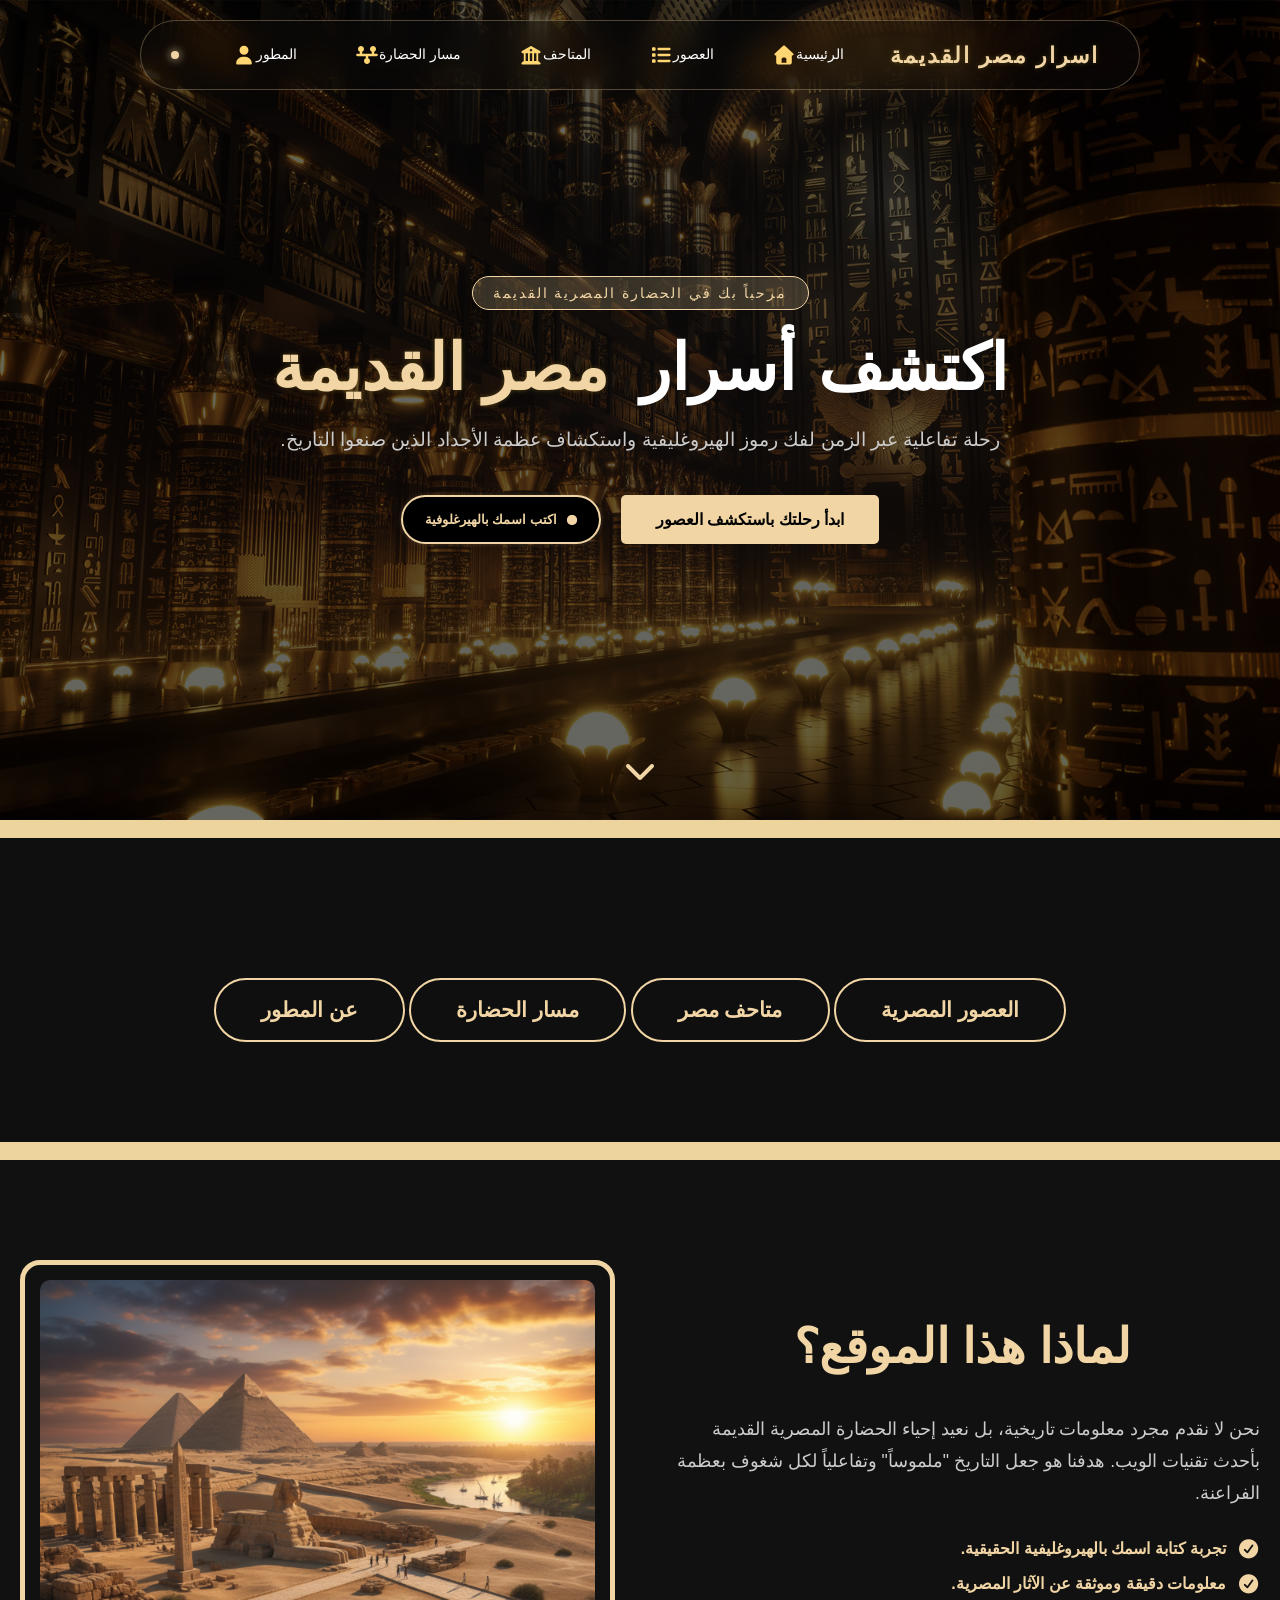
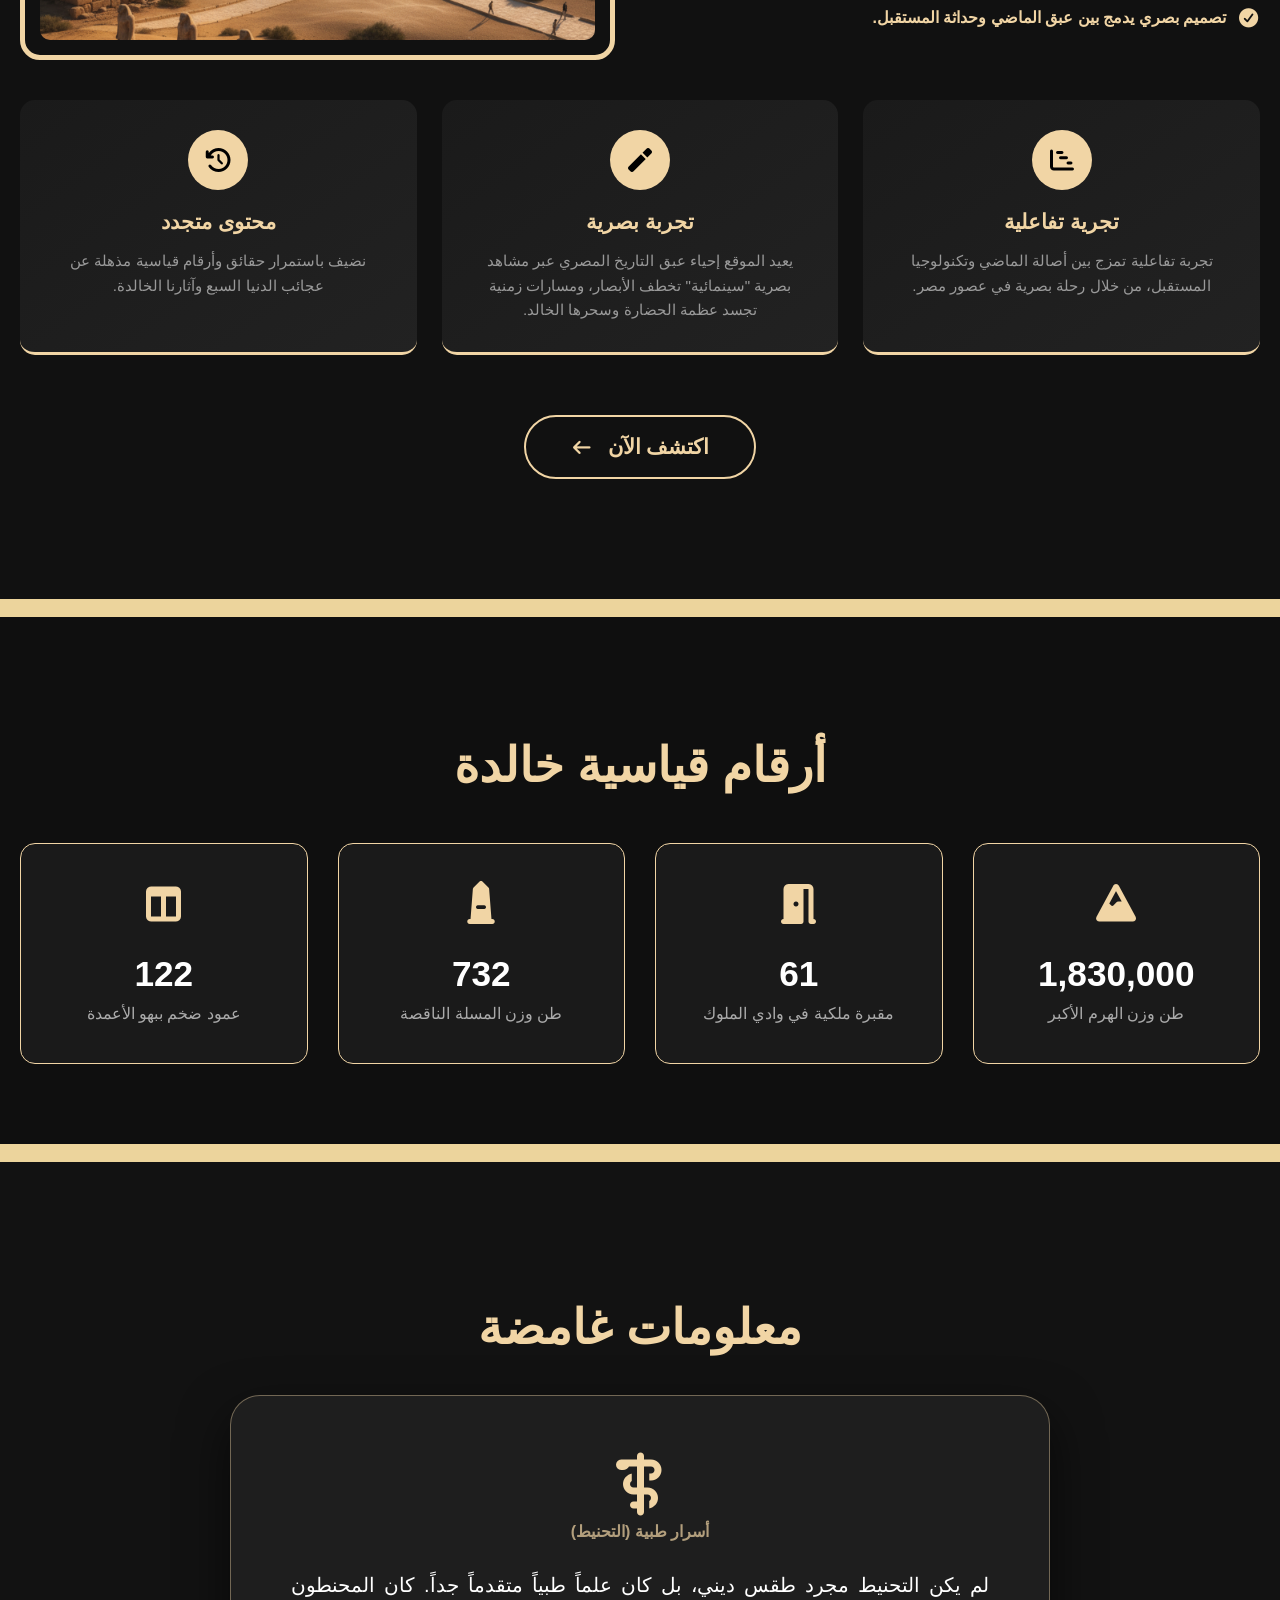
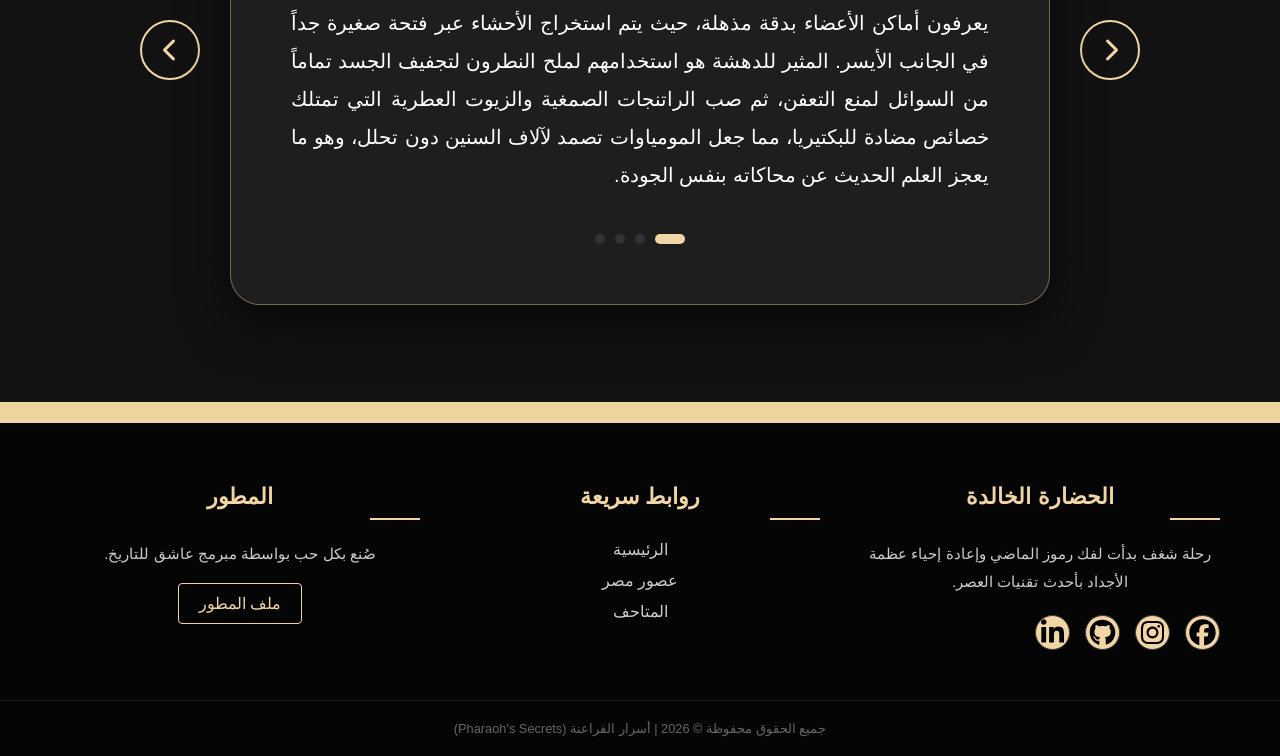
==== commit bda63d97: "Update index.html" ====
--- a/index.html
+++ b/index.html
@@ -35,7 +35,7 @@
                 <span class="gold-text">اسرار مصر القديمة</span>
             </div>
             <ul class="nav-links">
-                <li><a href="الرئيسية.html" class="nav-item">الرئيسية<img src="icons/house-solid.svg" class="cyber-icon" alt="home"></a></li>
+                <li><a href="index.html" class="nav-item">الرئيسية<img src="icons/house-solid.svg" class="cyber-icon" alt="home"></a></li>
                 <li><a href="العصور المصرية.html" class="nav-item">العصور<img src="icons/list-solid-full.svg" class="cyber-icon" alt="list"></a></li>
                 <li><a href="متاحف مصر.html" class="nav-item">المتاحف<img src="icons/building-solid.svg" class="cyber-icon" alt="museums"></a></li>
                 <li><a href="مسار الحضارة.html" class="nav-item">مسار الحضارة<img src="icons/timeline-solidl.svg" class="cyber-icon" alt="time-line"></a></li>
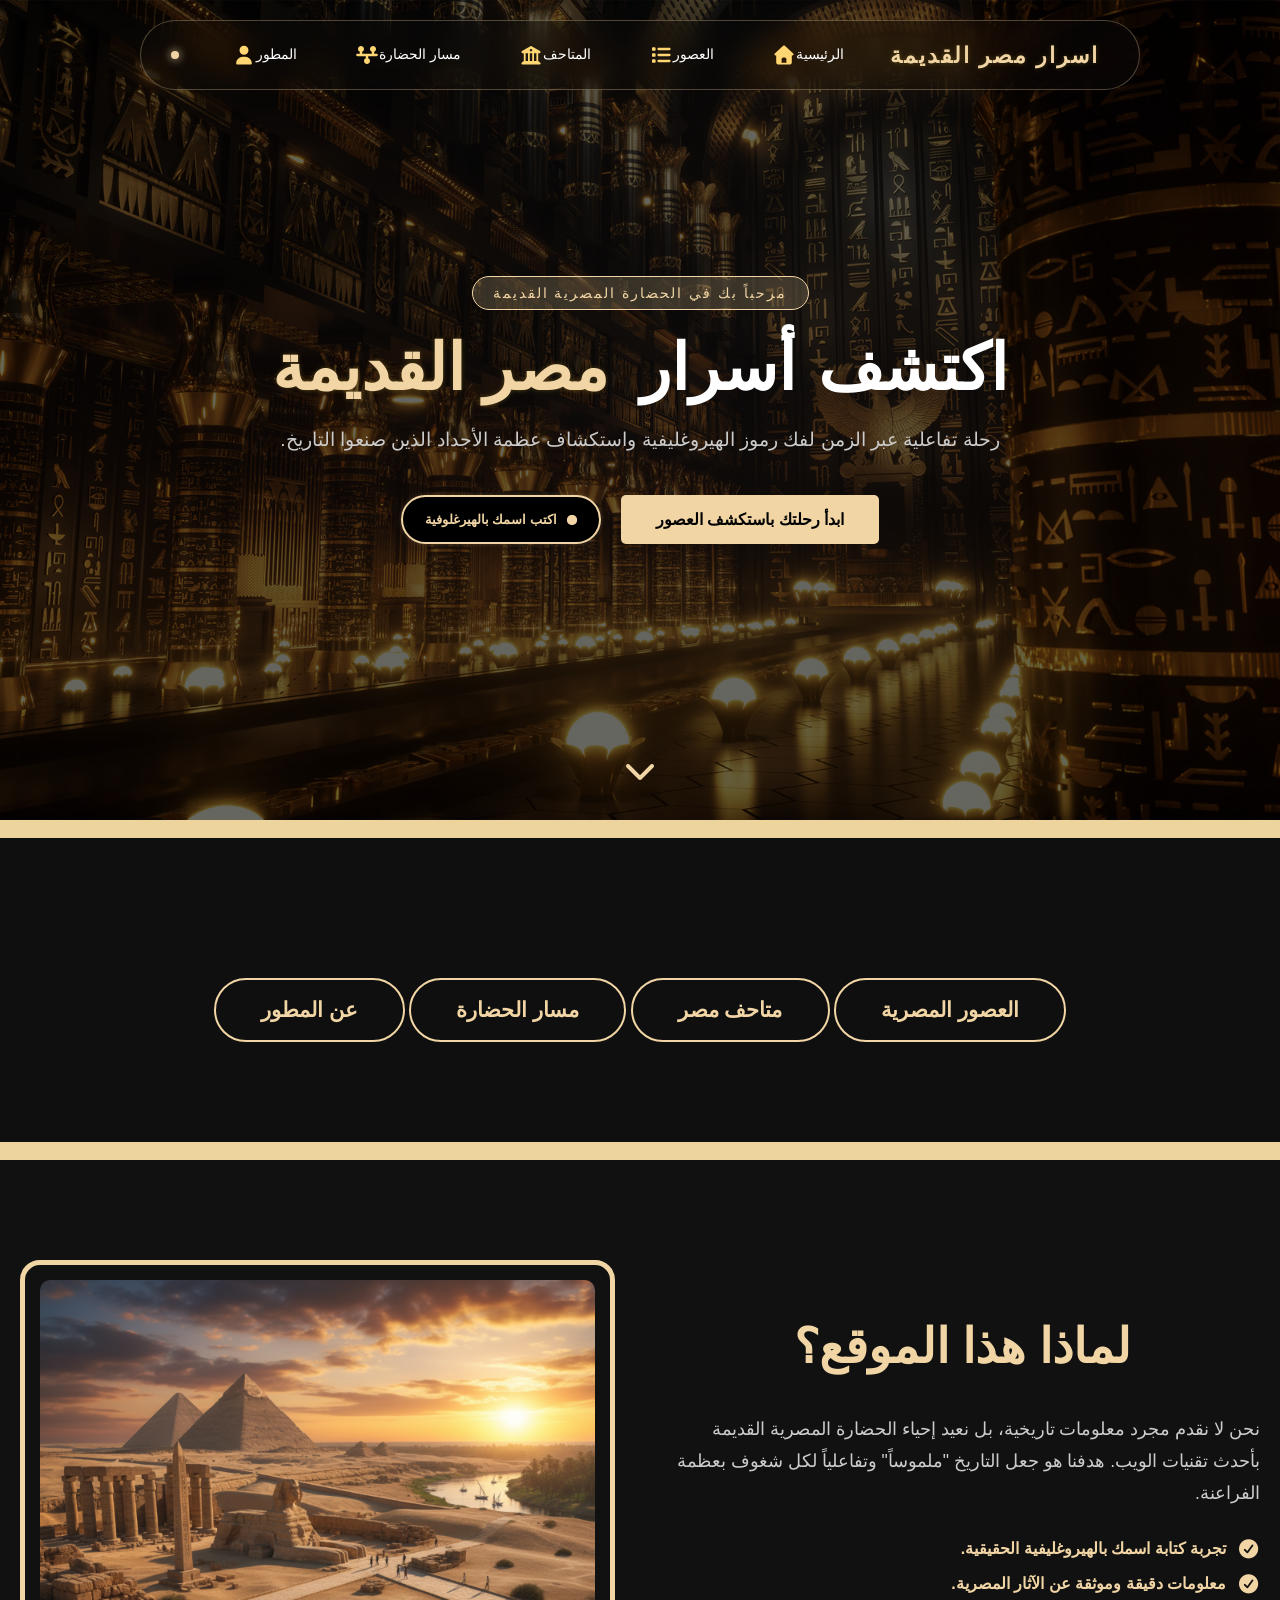
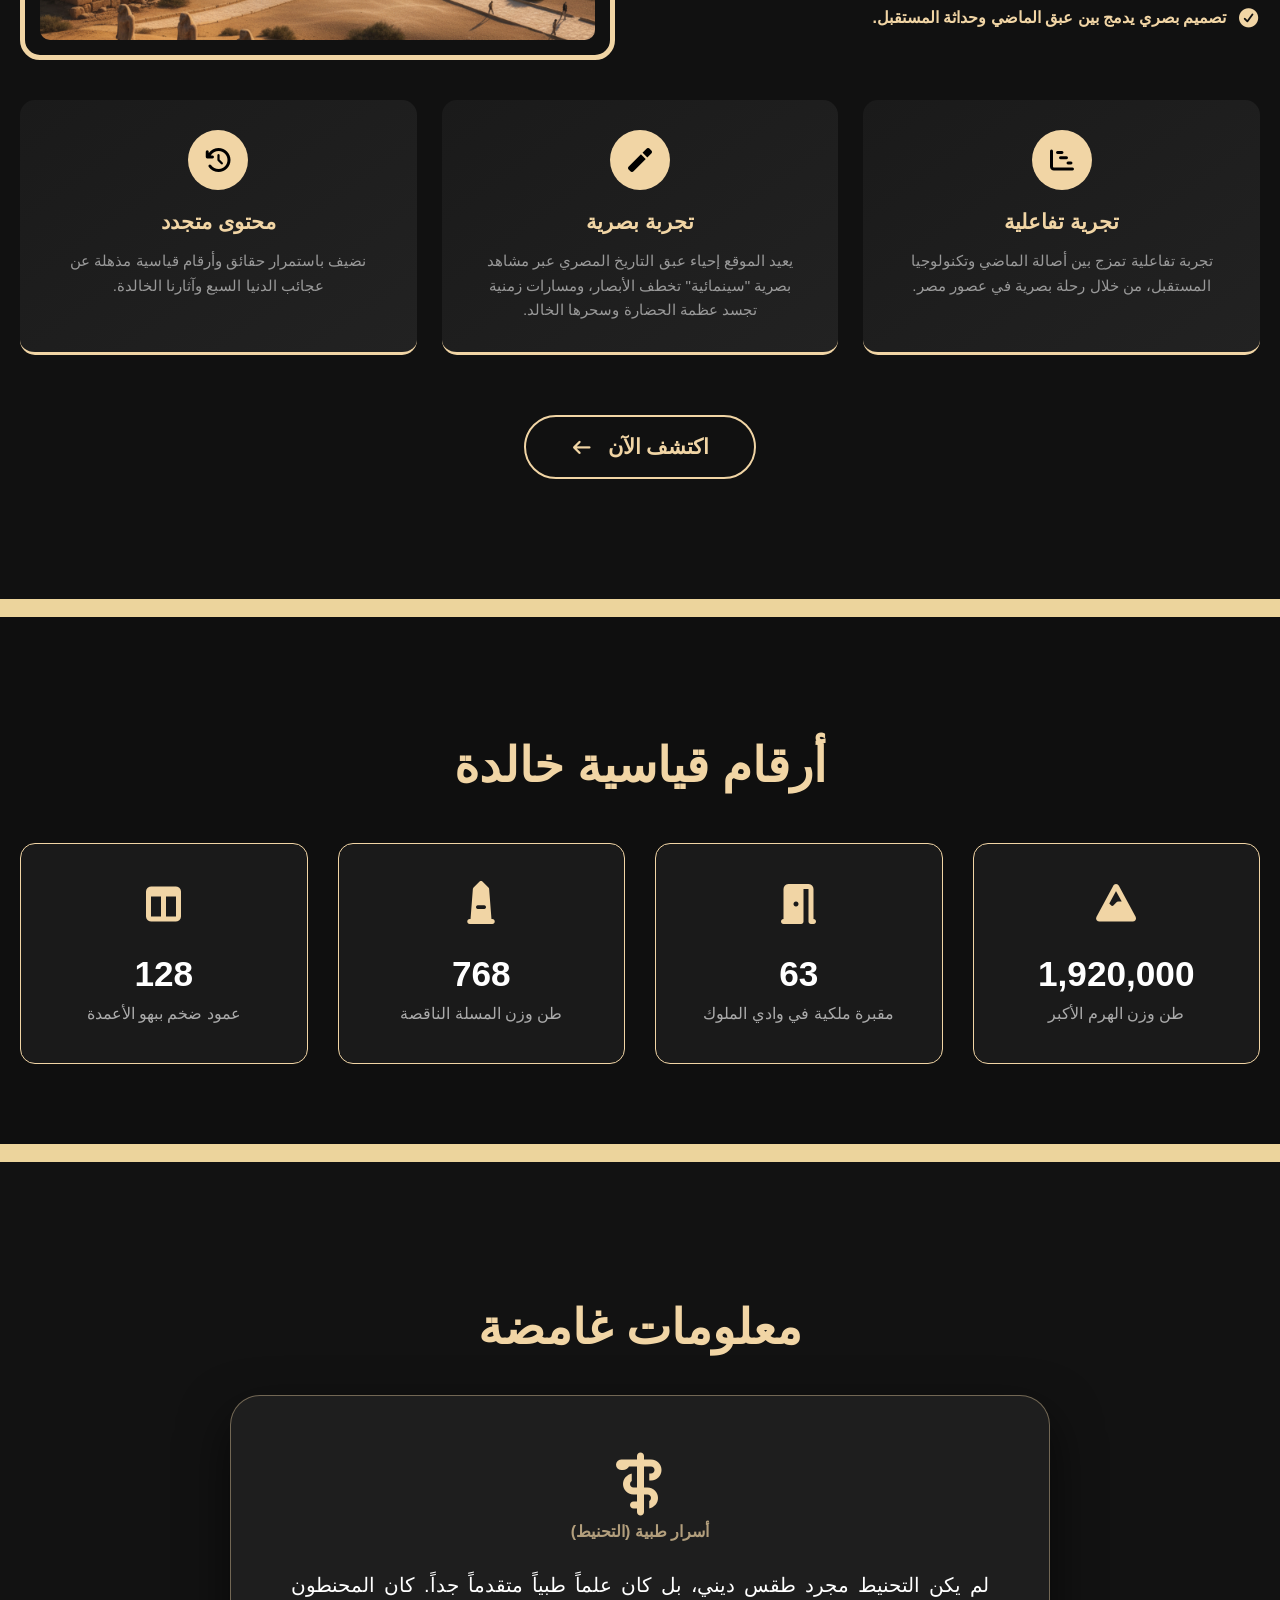
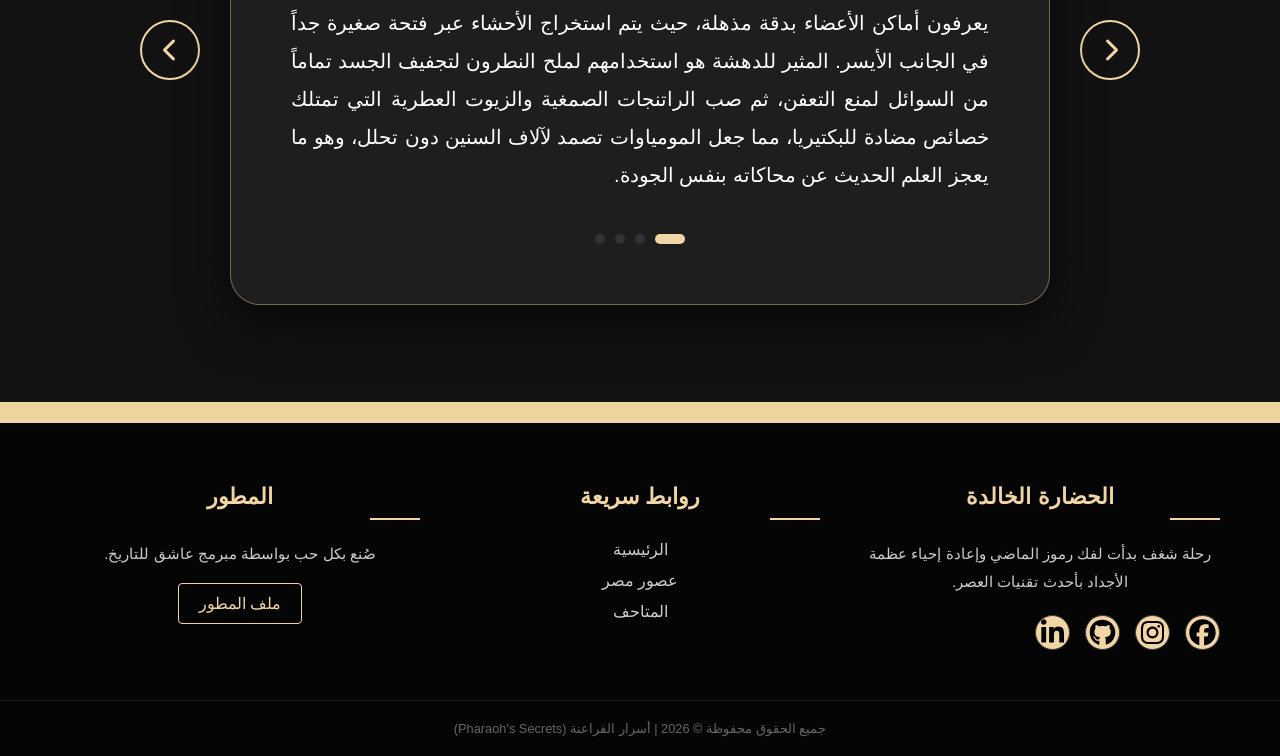
==== commit cc1b67ee: "Rename link to heiro.html for hieroglyphics" ====
--- a/index.html
+++ b/index.html
@@ -65,7 +65,7 @@
         </p>
         <div class="hero-btns">
             <a href="العصور المصرية.html" class="main-btn">ابدأ رحلتك باستكشف العصور</a>
-            <a href="الهيروغلوفية.html" class="pharaoh-new-btn">
+            <a href="heiro.html" class="pharaoh-new-btn">
                 <span class="pulse-circle"></span>
                 <span class="btn-text">اكتب اسمك بالهيرغلوفية</span>
             </a>
